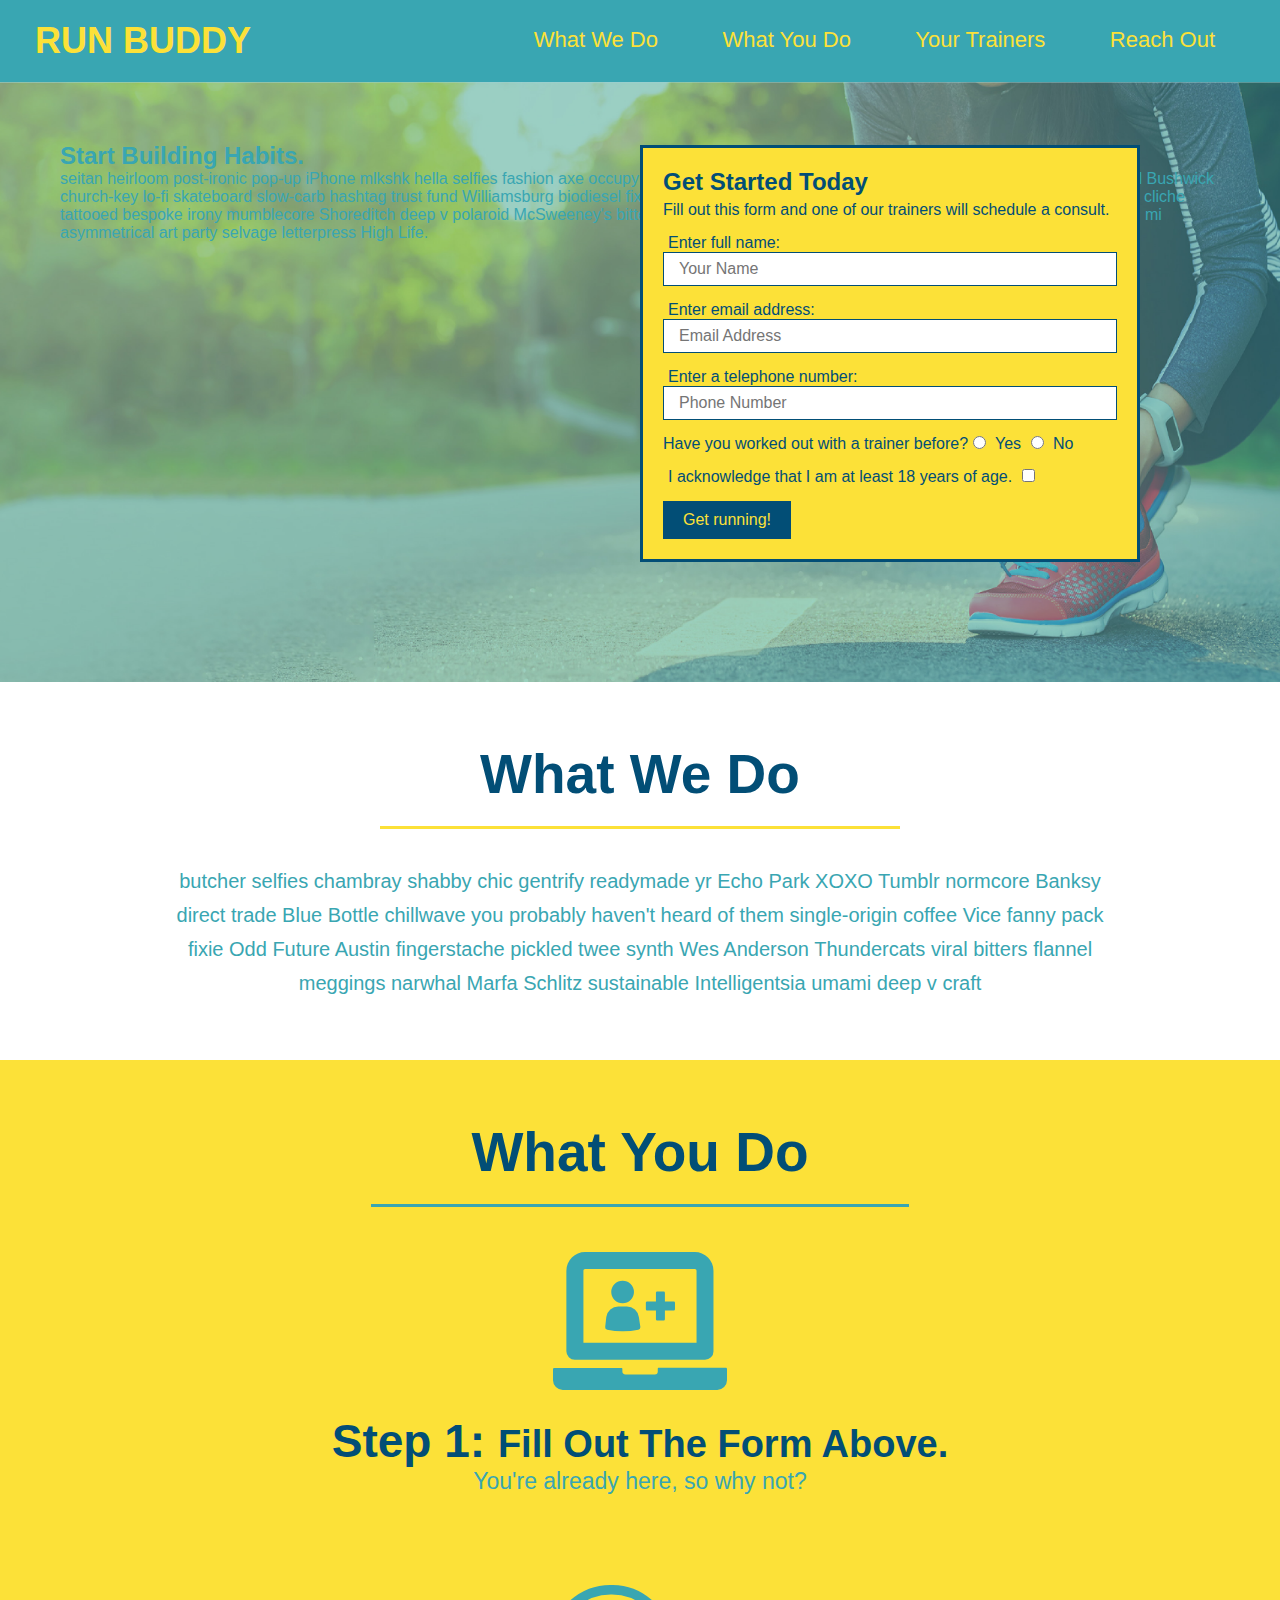
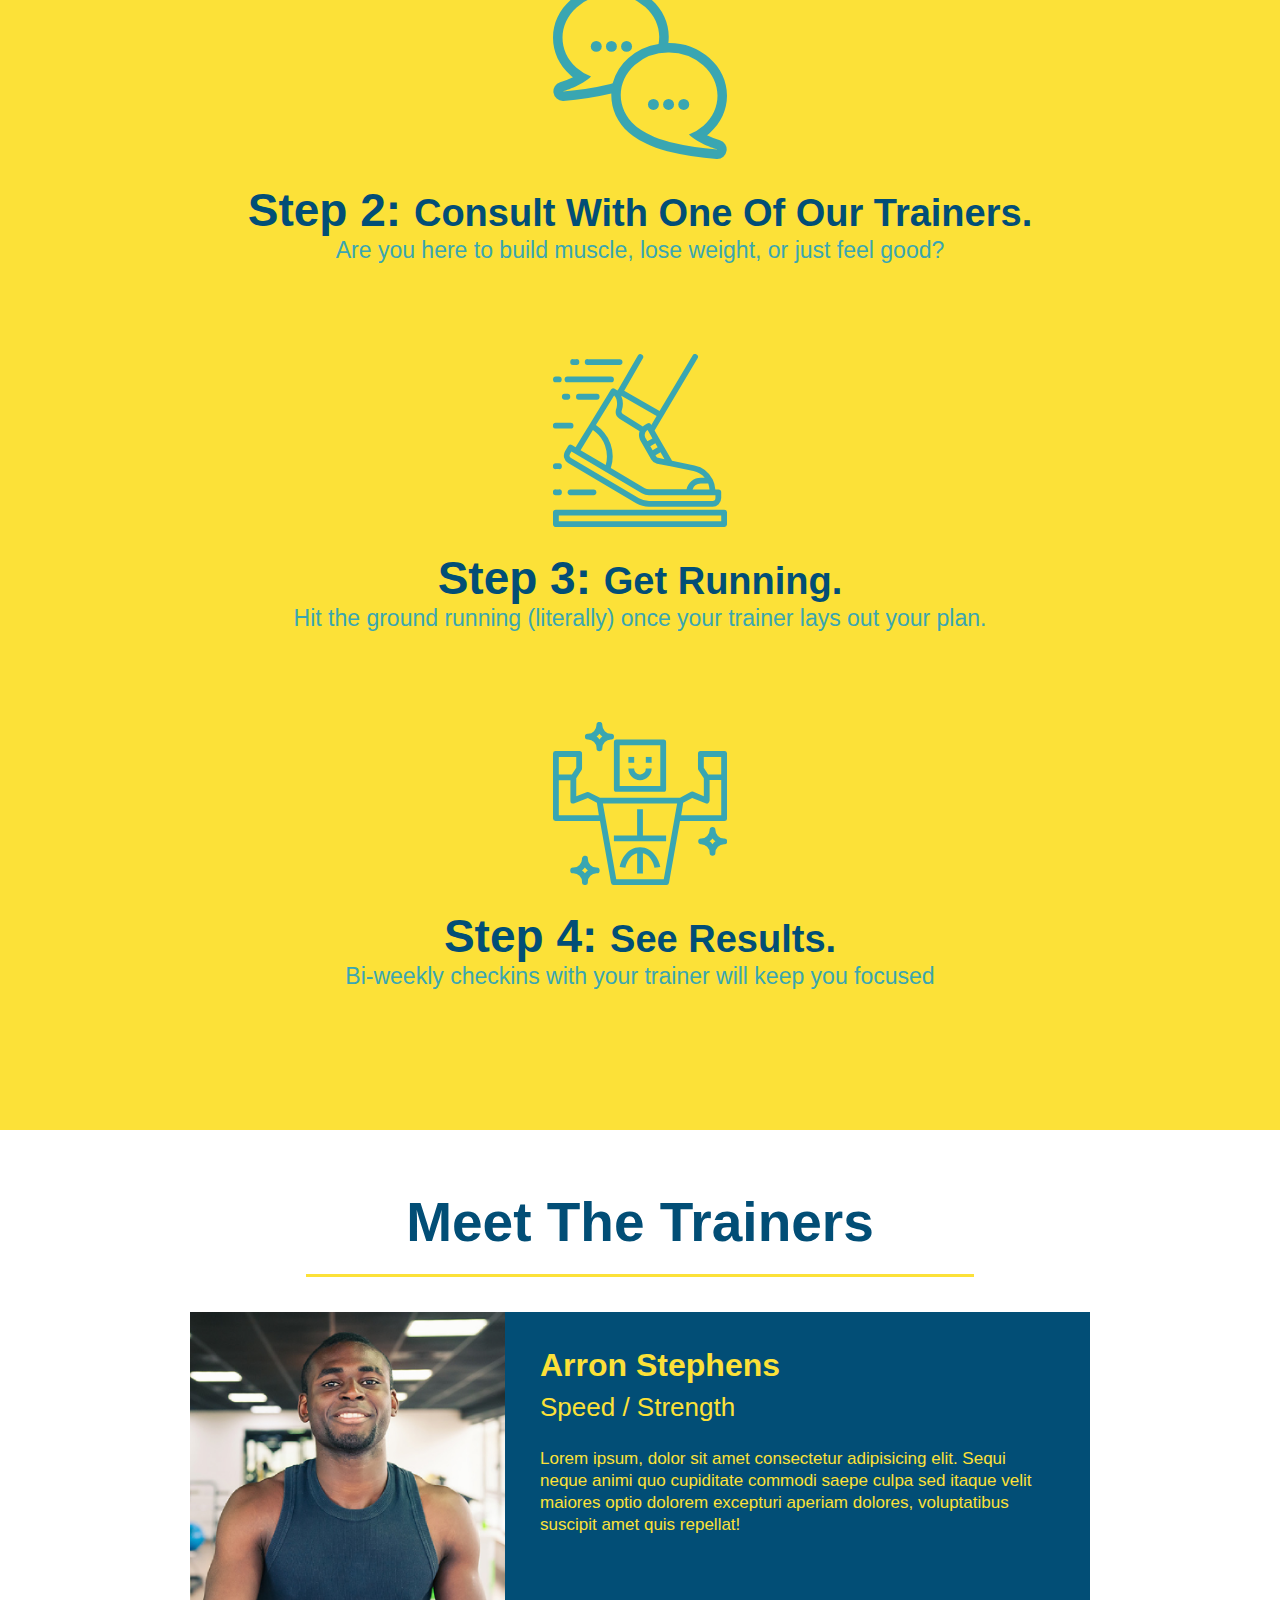
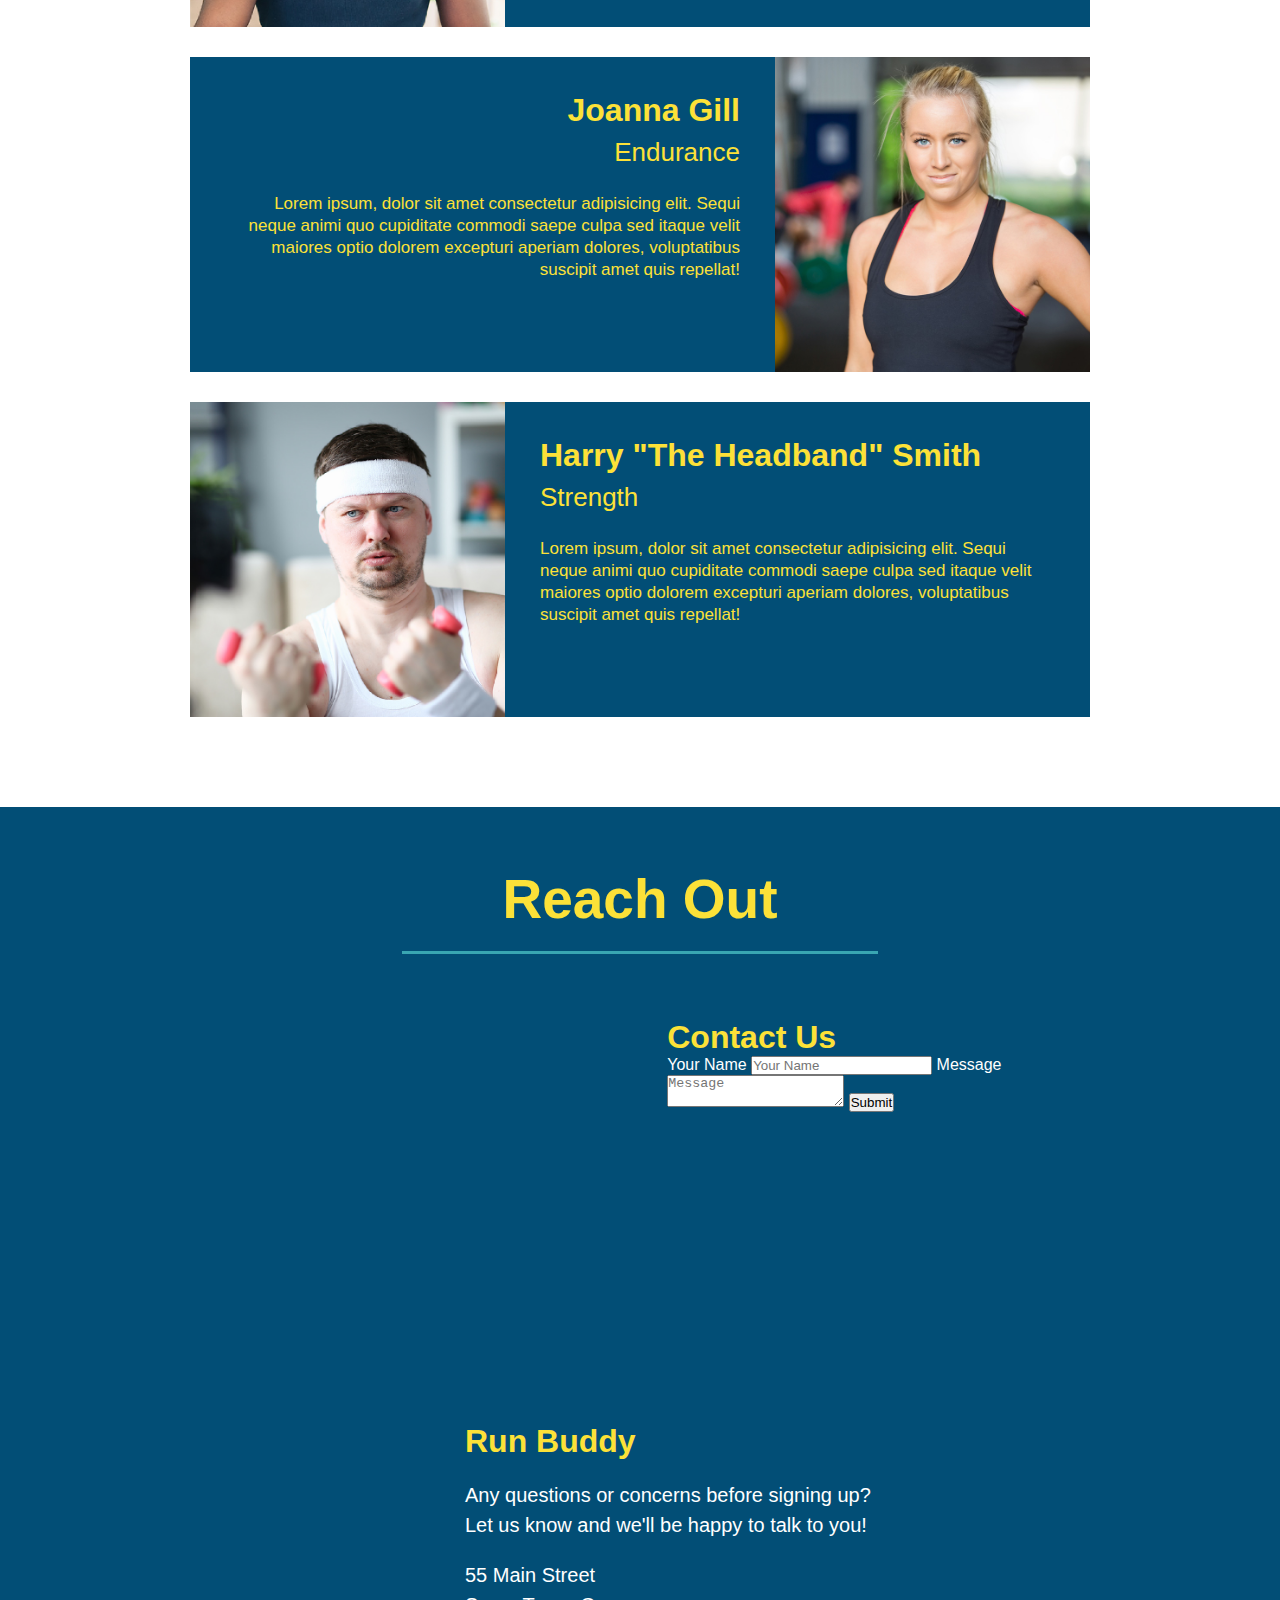
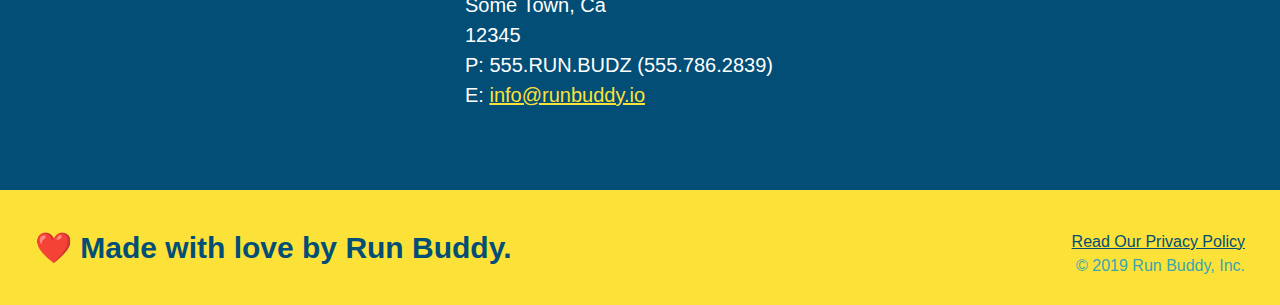
==== index.html @ 00f2fb10 "updating code for lesson 2 module 2 from snapshot" ====
<!DOCTYPE html>
<html lang="en">
  <head>
    <meta charset="UTF-8" />
    <link rel="stylesheet" href="./assets/css/style.css">
    <title>Run Buddy</title>
  </head>
  <body>
    <!-- navigation tags - block level element -->
    <header>
      <h1>
        <a href="/">RUN BUDDY</a>
      </h1>
      <nav>
        <ul>
          <li>
            <a href="#what-we-do">What We Do</a>
          </li>
          <li>
            <a href="#what-you-do">What You Do</a>
          </li>
          <li>
            <a href="#your-trainers">Your Trainers</a>
          </li>
          <li>
            <a href="#reach-out">Reach Out</a>
          </li>
          
        </ul>
      </nav>
    </header>
    <!-- end navigation -->

    <!-- hero/jumbotron -->
    <section class="hero">
      <div class="hero-cta">
        <h2>Start Building Habits.</h2>
        <p>
          seitan heirloom post-ironic pop-up iPhone mlkshk hella selfies fashion axe occupy readymade put a bird on it
          messenger bag Wes Anderson Schlitz plaid Bushwick church-key lo-fi skateboard slow-carb hashtag trust fund
          Williamsburg biodiesel fixie farm-to-table 8-bit banjo XOXO Banksy chillwave bicycle rights retro cliche
          tattooed bespoke irony mumblecore Shoreditch deep v polaroid McSweeney's bitters cray gentrify tofu Marfa you
          probably haven't heard of them yr banh mi asymmetrical art party selvage letterpress High Life.
        </p>
      </div>

      <div class="hero-form">
        <h3>Get Started Today</h3>
        <p>Fill out this form and one of our trainers will schedule a consult.</p>
        <form>
          <label for="name">Enter full name:</label>
          <input type="text" placeholder="Your Name" id="name" name="name" class="form-input" />
          <label for="email">Enter email address:</label>
          <input type="email" placeholder="Email Address" id="email" name="email" class="form-input" />
          <label for="phone">Enter a telephone number:</label>
          <input type="tel" placeholder="Phone Number" name="phone" id="phone" class="form-input" />
          <p>
            Have you worked out with a trainer before? 
            <input type="radio" name="trainer-confirm" id="trainer-yes" />
            <label for="trainer-yes">Yes</label>
            <input type="radio" name="trainer-confirm" id="trainer-no"/>
            <label for="trainer-no">No</label>
          </p>
          <p>
            <label for="checkbox">
              I acknowledge that I am at least 18 years of age.
            </label>
            <input type="checkbox" name="checkpoint1" id="checkbox" />
          </p>
          <button type="submit">
            Get running!
          </button>
        </form>
      </div>
    </section>
    <!-- end header -->

    <!-- "what we do" start - <section> -->
    <section id="what-we-do" class="intro">
      <h2 class="section-title primary-border">
        What We Do
      </h2>
      <p>
        butcher selfies chambray shabby chic gentrify readymade yr Echo Park XOXO Tumblr normcore Banksy direct trade  Blue Bottle chillwave you probably haven't heard of them single-origin coffee Vice fanny pack fixie Odd Future Austin fingerstache pickled twee synth Wes Anderson Thundercats viral bitters flannel meggings narwhal Marfa Schlitz sustainable Intelligentsia umami deep v craft
      </p>
    </section>
    <!-- end "what we do" -->

    <!-- "what you do" start -->
    <section id="what-you-do" class="steps">
      <h2 class="section-title secondary-border">
        What You Do
      </h2> 
      <div>
        <img src="./assets/images/step-1.svg" alt="" />
        <h3>Step 1: <span>Fill Out The Form Above.</span></h3>
        <p>You're already here, so why not?</p>
      </div>
      <div>
        <img src="./assets/images/step-2.svg" alt="" />
        <h3>Step 2: <span>Consult With One Of Our Trainers.</span></h3>
        <p>Are you here to build muscle, lose weight, or just feel good?</p>
      </div>
      <div>
        <img src="./assets/images/step-3.svg" alt="" />
        <h3>Step 3: <span>Get Running.</span></h3>
        <p>Hit the ground running (literally) once your trainer lays out your plan.</p>
      </div>
      <div>
        <img src="./assets/images/step-4.svg" alt="" />
        <h3>Step 4: <span>See Results.</span></h3>
        <p>Bi-weekly checkins with your trainer will keep you focused</p>
      </div>
    </section>
    <!-- "what you do" end -->

    <!-- "meet the trainers" start -->
    <section id="your-trainers" class="trainers">
      <h2 class="section-title primary-border">
        Meet The Trainers
      </h2>

      <article class="trainer">
        <img src="./assets/images/trainer-1.jpg" alt="Arron Stephens in his workout clothes, ready to pump iron" />
        <div class="trainer-bio text-left">
          <h3>Arron Stephens</h3>
          <h4>Speed / Strength</h4>
          <p>Lorem ipsum, dolor sit amet consectetur adipisicing elit. Sequi neque animi quo cupiditate commodi saepe culpa sed itaque velit maiores optio dolorem excepturi aperiam dolores, voluptatibus suscipit amet quis repellat!</p>
        </div>
      </article>

       <article class="trainer">
         <div class="trainer-bio text-right">
           <h3>Joanna Gill</h3>
           <h4>Endurance</h4>
           <p>Lorem ipsum, dolor sit amet consectetur adipisicing elit. Sequi neque animi quo cupiditate commodi saepe culpa sed itaque velit maiores optio dolorem excepturi aperiam dolores, voluptatibus suscipit amet quis repellat!</p>
          </div>
          <img src="./assets/images/trainer-2.jpg" alt="Joanna Gill cooling off after a work out" />
        </article>

       <article class="trainer">
        <img src="./assets/images/trainer-3.jpg" alt="Harry Smith wearing a headband and lifting comically small pink weights" />
        <div class="trainer-bio text-left">
          <h3>Harry "The Headband" Smith</h3>
          <h4>Strength</h4>
          <p>Lorem ipsum, dolor sit amet consectetur adipisicing elit. Sequi neque animi quo cupiditate commodi saepe culpa sed itaque velit maiores optio dolorem excepturi aperiam dolores, voluptatibus suscipit amet quis repellat!</p>
        </div>
      </article>
    </section>
    <!-- "meet the trainers" end -->

    <!-- "reach out" start -->
    <section id="reach-out" class="contact">
      <h2 class="section-title secondary-border">
        Reach Out
      </h2>

      <div class="contact-info">
        <iframe
          src="https://www.google.com/maps/embed?pb=!1m14!1m12!1m3!1d12182.30520634488!2d-74.0652613!3d40.2407219!2m3!1f0!2f0!3f0!3m2!1i1024!2i768!4f13.1!5e0!3m2!1sen!2sus!4v1561060983193!5m2!1sen!2sus"
          frameborder="0" style="border:0" allowfullscreen>
        </iframe>

        <div class="contact-form">
          <h3>Contact Us</h3>
          <form>
            <label for="contact-name">Your Name</label>
            <input type="text" id="contact-name" placeholder="Your Name" />
        
            <label for="contact-message">Message</label>
            <textarea id="contact-message" placeholder="Message"></textarea>
        
            <button type="submit">Submit</button>
          </form>
        </div>

        <div>
          <h3>Run Buddy</h3>
          <p>
            Any questions or concerns before signing up? 
            <br/>
            Let us know and we'll be happy to talk to you!
          </p>

          <address>
            55 Main Street <br/>
            Some Town, Ca <br/>
            12345<br/>
            P: 555.RUN.BUDZ (555.786.2839)<br/>
            E: <a href="mailto:info@runbuddy.io">info@runbuddy.io</a>
          </address>
          
        </div>
      </div>
    </section>
    <!-- "reach out" end -->

    <!-- footer -->
    <footer>
      <h2>❤️ Made with love by Run Buddy.</h2>
      <div>
        <a href="./privacy-policy.html">Read Our Privacy Policy</a><br/>
        &copy; 2019 Run Buddy, Inc.
      </div>
    </footer>
    <!-- footer end -->
  </body>
</html>
---- assets/css/style.css ----
* {
  box-sizing: border-box;
  margin: 0;
  padding: 0;
}

body {
  color: #39a6b2;
  font-family: Helvetica, Arial, sans-serif;
}


/* HEADER / NAV BAR STYLES START */

header {
  padding: 20px 35px;
  background-color: #39a6b2;
}

header h1 {
  font-weight: bold;
  display: inline;
  margin: 0;
  font-size: 36px;
  color: #fce138;
}

header a {
  text-decoration: none;
  color: #fce138;
}

header nav {
  float: right;
  margin: 7px 0;
}

header nav ul li {
  display: inline;
}

header nav ul li a {
  margin: 0 30px;
  font-weight: lighter;
  font-size: 22px;
}

/* HEADER / NAVBAR STYLES END */



/* FOOTER STYLES START */
footer {
  background: #fce138;
  padding: 40px 35px;
  width: 100%;
}

footer h2 {
  display: inline;
  color: #024e76;
  font-size: 30px;
  margin: 0;
}

footer div {
  float: right;
  line-height: 1.5;
  text-align: right;
}

footer a {
  color: #024e76;
}
/* END FOOTER STYLES */

/* STYLE ALL SECTION TAGS */
section {
  padding: 60px;
}

/* HERO STYLES START */
.hero {
  background-image: url('../images/hero-bg.jpg');
  background-size: cover;
  background-position: center;
  position: relative;
  height: 600px;
}

.hero-form {
  border: 3px solid #024e76;
  background-color: #fce138;
  padding: 20px;
  width: 500px;
  color: #024e76;
  position: absolute;
  bottom: 120px;
  right: 140px;
}

.hero-form h3 {
  font-size: 24px;
  margin: 0;
}
.hero-form p {
  margin: 5px 0 15px 0;
}

.form-input {
  border: 1px solid #024e76;
  display: block;
  padding: 7px 15px;
  font-size: 16px;
  color: #024e76;
  width: 100%;
  margin-bottom: 15px; 
}

.hero-form label {
  margin: 0 5px;
}

.hero-form button {
  color: #fce138;
  background-color: #024e76;
  border: none;
  padding: 10px 20px;
  font-size: 16px;
} 
/* HERO STYLES END */


/* SECTION TITLE STYLES START */
.section-title {
  font-size: 55px;
  display: inline-block;
  padding: 0 100px 20px 100px;
  border-bottom: 3px solid;
  margin-bottom: 35px;
  color: #024e76;
}

.primary-border {
  border-color: #fce138;
}

.secondary-border {
  border-color: #39a6b2;
}
/* SECTION TITLE STYLES END */

/* WHAT WE DO STYLES */
.intro {
  text-align: center;
}

.intro p {
  line-height: 1.7;
  color: #39a6b2;
  width: 80%;
  margin: 0 auto;
  font-size: 20px;
}
/* WHAT YOU DO STYLES END */


/* WHAT YOU DO STYLES START */
.steps { 
  text-align: center;
  background: #fce138;
}

.steps div {
  margin-bottom: 80px;
}

.steps img {
  width: 15%;
  margin: 10px 0;
} 

.steps h3 {
  color: #024e76;
  font-size: 46px;
  margin-top: 10px;
}

.steps span {
  font-size: 38px;
}

.steps p {
  color: #39a6b2;
  font-size: 23px;
}
/* WHAT YOU DO STYLES END */

/* MEET THE TRAINERS START */
.trainers {
  text-align: center;
}

.trainer {
  width: 900px;
  margin: 0 auto 30px auto;
  background: #024e76;
  color: #fce138;
  overflow: auto;
}

.trainer img {
  width: 35%;
  float: left;
}

.trainer-bio {
  padding: 35px;
  float: left;
  width: 65%;
}

.trainer-bio h3 {
  font-size: 32px;
  margin-bottom: 8px;
}

.trainer-bio h4 {
  font-weight: lighter;
  font-size: 26px;
  margin-bottom: 25px;
}

.trainer-bio p {
  font-size: 17px;
  line-height: 1.3;
}
/* TRAINER STYLES END */

/* REACH OUT STYLES START */
.contact {
  text-align: center;
  background: #024e76;
}

.contact h2 {
  color: #fce138;
}

.contact-info iframe {
  width: 400px;
height: 400px;
}

.contact-info div {
  width: 410px;
  display: inline-block;
  vertical-align: top;
  text-align: left;
  margin: 30px 0 0 60px;
  color: white;
}

.contact-info h3 {
  color: #fce138;
  font-size: 32px;
}

.contact-info p, .contact-info address {
  margin: 20px 0;
  line-height: 1.5;
  font-size: 20px;
  font-style: normal;
}

.contact-info a {
  color: #fce138;
}


/* REACH OUT STYLES END */

/* UTILITIES */
.text-left {
  text-align: left;
}

.text-right {
  text-align: right;
}
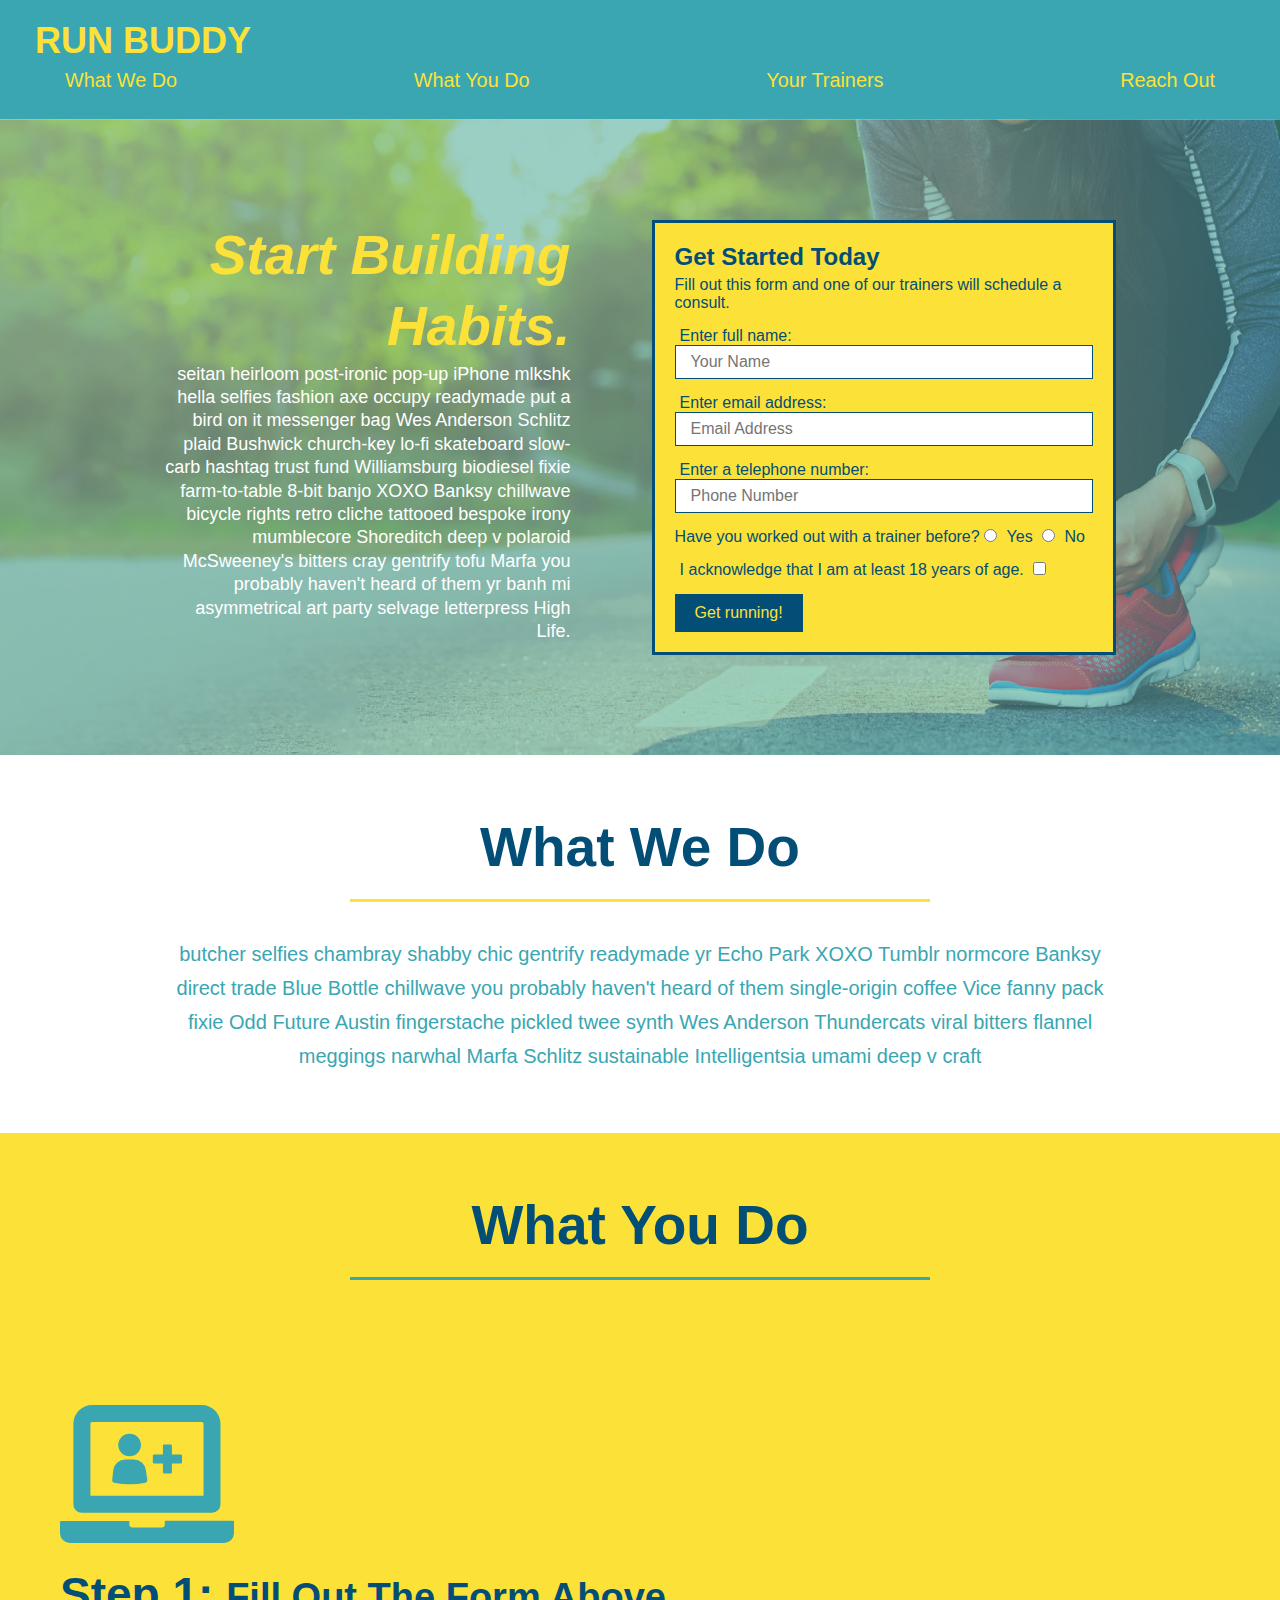
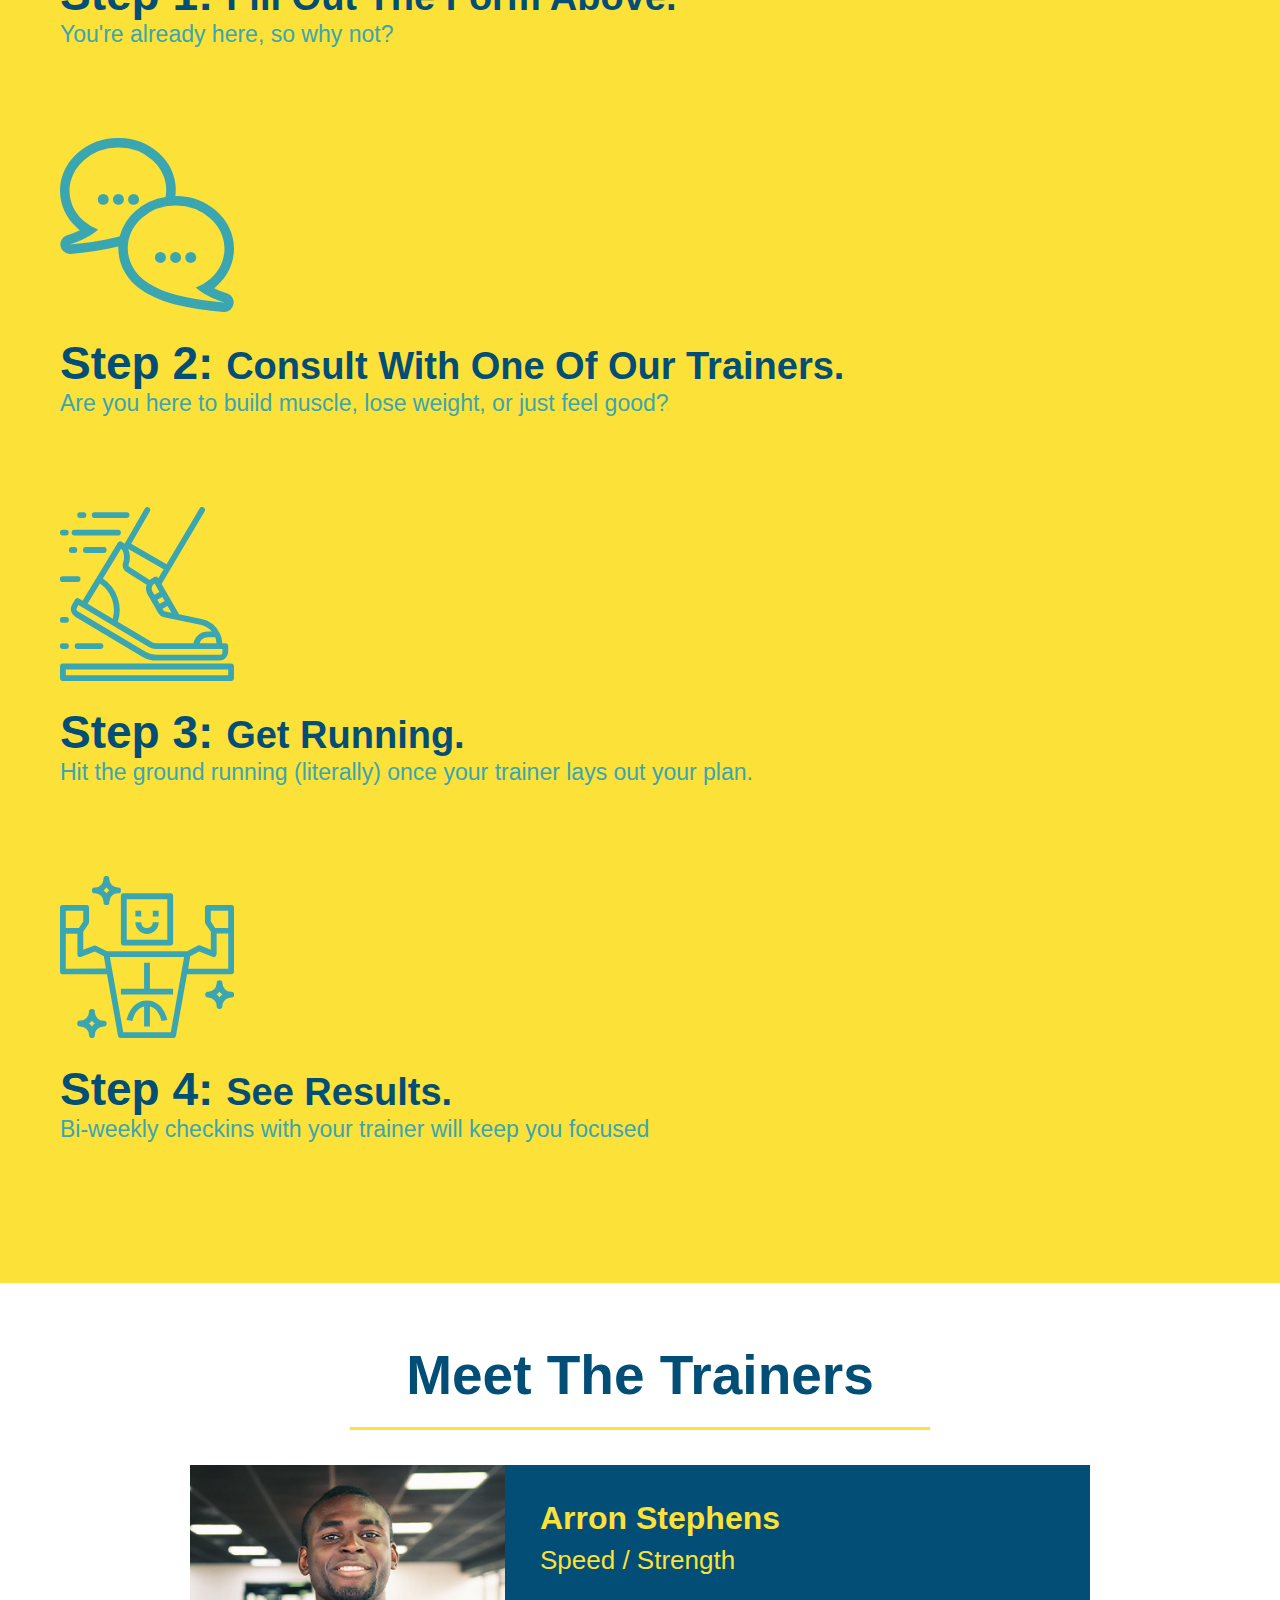
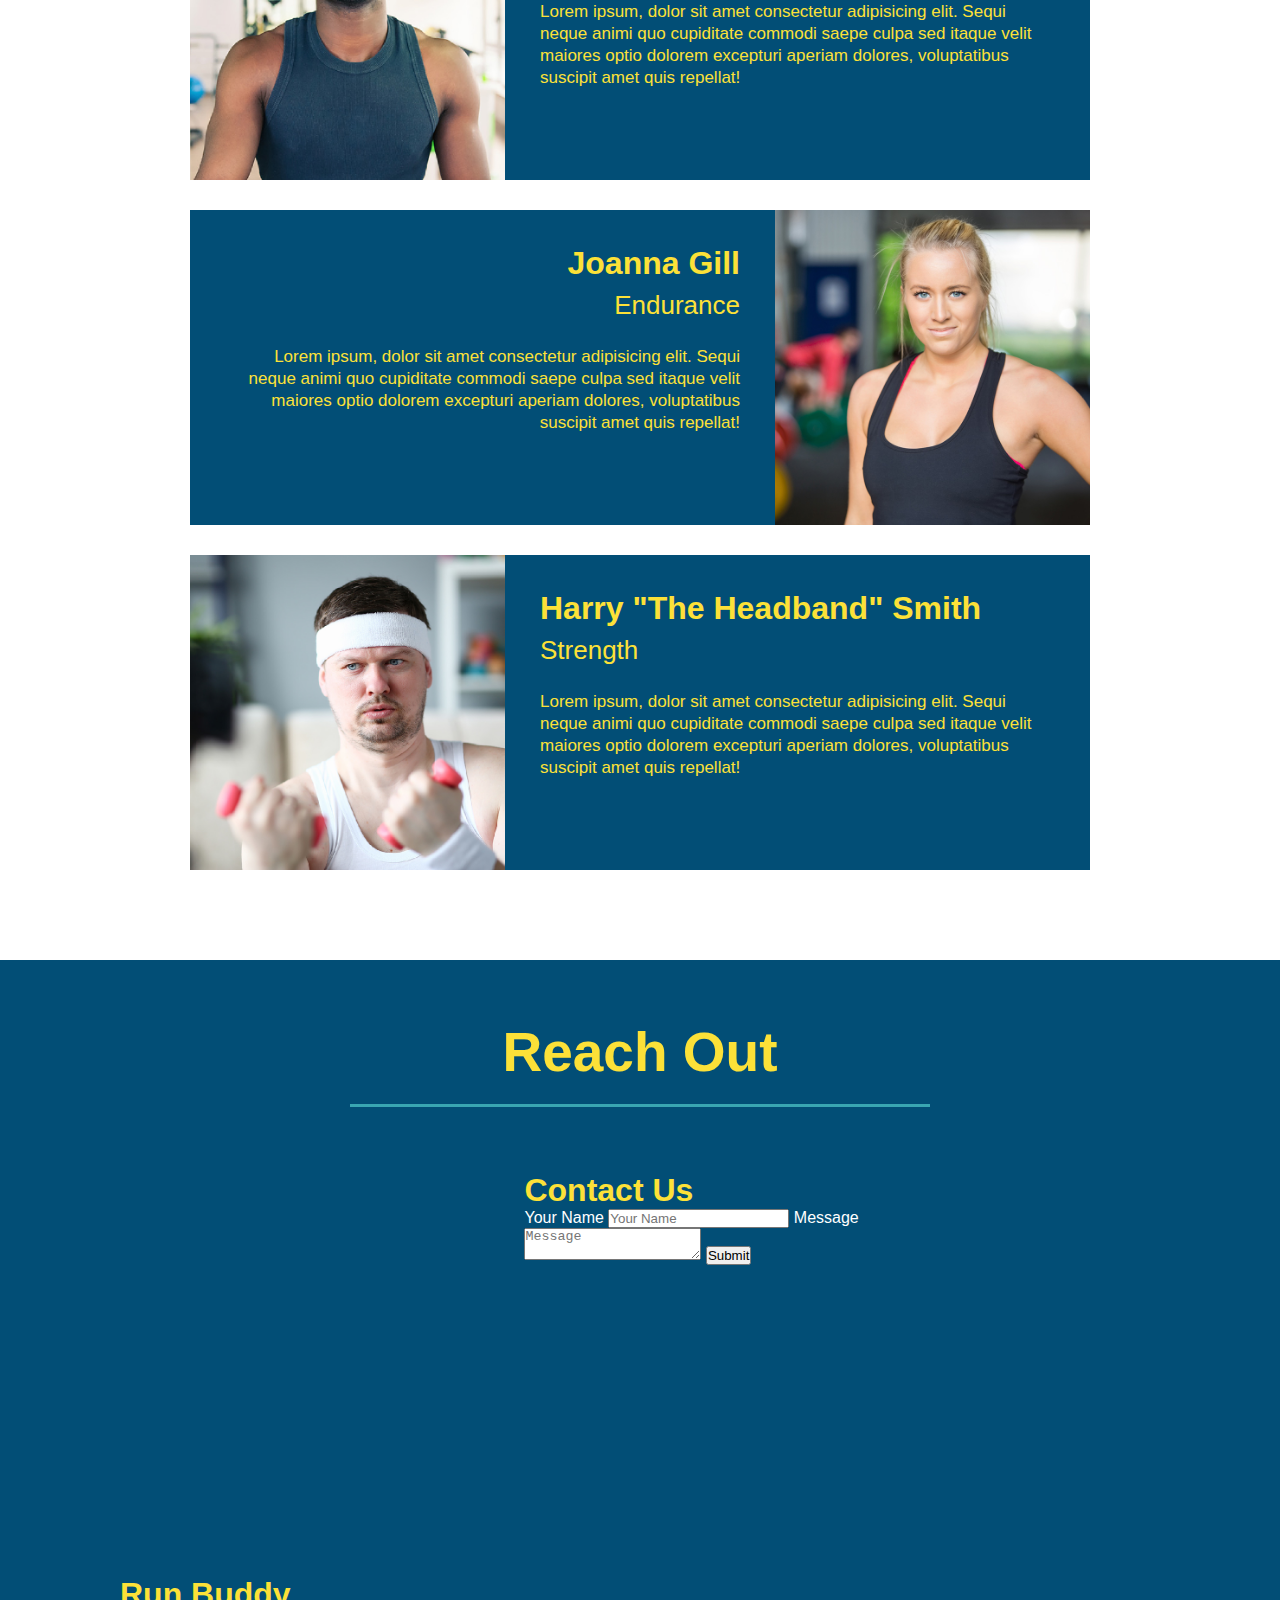
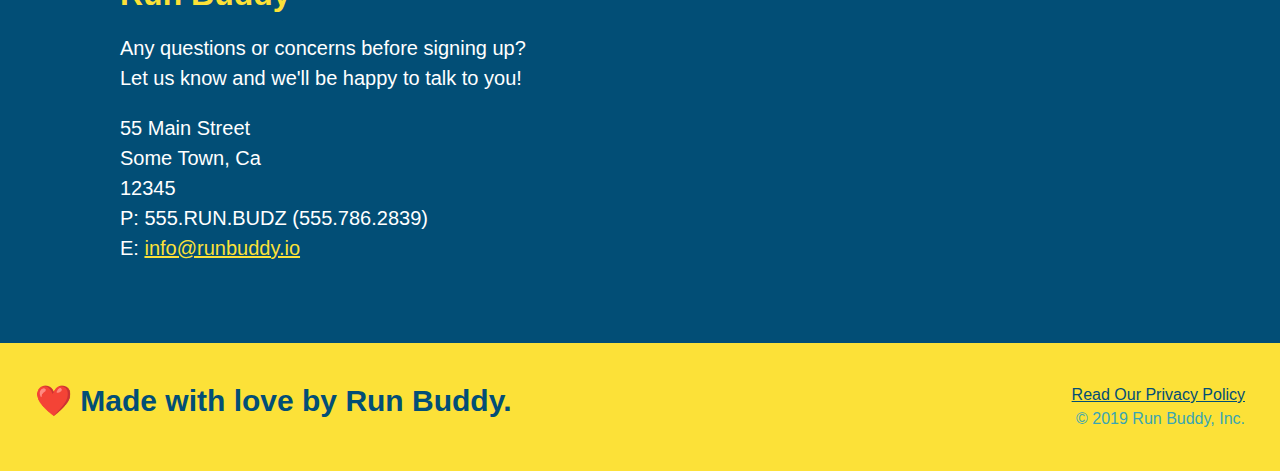
==== commit f0a3a4c6: "updating html and css styling for flex" ====
--- a/index.html
+++ b/index.html
@@ -77,9 +77,11 @@
 
     <!-- "what we do" start - <section> -->
     <section id="what-we-do" class="intro">
+      <div class="flex-row">
       <h2 class="section-title primary-border">
         What We Do
       </h2>
+      </div>
       <p>
         butcher selfies chambray shabby chic gentrify readymade yr Echo Park XOXO Tumblr normcore Banksy direct trade  Blue Bottle chillwave you probably haven't heard of them single-origin coffee Vice fanny pack fixie Odd Future Austin fingerstache pickled twee synth Wes Anderson Thundercats viral bitters flannel meggings narwhal Marfa Schlitz sustainable Intelligentsia umami deep v craft
       </p>
@@ -88,38 +90,49 @@
 
     <!-- "what you do" start -->
     <section id="what-you-do" class="steps">
+      <div class="flex-row">
       <h2 class="section-title secondary-border">
         What You Do
-      </h2> 
+      </h2>
+      </div> 
       <div>
         <img src="./assets/images/step-1.svg" alt="" />
         <h3>Step 1: <span>Fill Out The Form Above.</span></h3>
+        <div class="flex-row">
         <p>You're already here, so why not?</p>
+        </div>
       </div>
       <div>
         <img src="./assets/images/step-2.svg" alt="" />
         <h3>Step 2: <span>Consult With One Of Our Trainers.</span></h3>
+        <div class="flex-row">
         <p>Are you here to build muscle, lose weight, or just feel good?</p>
+        </div>
       </div>
       <div>
         <img src="./assets/images/step-3.svg" alt="" />
         <h3>Step 3: <span>Get Running.</span></h3>
+        <div class="flex-row">
         <p>Hit the ground running (literally) once your trainer lays out your plan.</p>
+        </div>
       </div>
       <div>
         <img src="./assets/images/step-4.svg" alt="" />
         <h3>Step 4: <span>See Results.</span></h3>
+        <div class="flex-row">
         <p>Bi-weekly checkins with your trainer will keep you focused</p>
+        </div>
       </div>
     </section>
     <!-- "what you do" end -->
 
     <!-- "meet the trainers" start -->
     <section id="your-trainers" class="trainers">
+      <div class="flex-row">
       <h2 class="section-title primary-border">
         Meet The Trainers
       </h2>
-
+      </div>
       <article class="trainer">
         <img src="./assets/images/trainer-1.jpg" alt="Arron Stephens in his workout clothes, ready to pump iron" />
         <div class="trainer-bio text-left">
@@ -151,10 +164,11 @@
 
     <!-- "reach out" start -->
     <section id="reach-out" class="contact">
+      <div class="flex-row">
       <h2 class="section-title secondary-border">
         Reach Out
       </h2>
-
+      </div>  
       <div class="contact-info">
         <iframe
           src="https://www.google.com/maps/embed?pb=!1m14!1m12!1m3!1d12182.30520634488!2d-74.0652613!3d40.2407219!2m3!1f0!2f0!3f0!3m2!1i1024!2i768!4f13.1!5e0!3m2!1sen!2sus!4v1561060983193!5m2!1sen!2sus"
--- a/assets/css/style.css
+++ b/assets/css/style.css
@@ -15,11 +15,13 @@
 header {
   padding: 20px 35px;
   background-color: #39a6b2;
+  display: flex
+  flex-wrap: wrap;
+  justify-content: space-between;
 }
 
 header h1 {
   font-weight: bold;
-  display: inline;
   margin: 0;
   font-size: 36px;
   color: #fce138;
@@ -31,18 +33,21 @@
 }
 
 header nav {
-  float: right;
   margin: 7px 0;
 }
 
-header nav ul li {
-  display: inline;
+header nav ul {
+  display: flex;
+  flex-wrap: wrap;
+  justify-content: space-between;
+  align-items: center;
+  list-style: none;
 }
 
 header nav ul li a {
   margin: 0 30px;
   font-weight: lighter;
-  font-size: 22px;
+  font-size: 1.55vw;
 }
 
 /* HEADER / NAVBAR STYLES END */
@@ -54,17 +59,18 @@
   background: #fce138;
   padding: 40px 35px;
   width: 100%;
+  display: flex;
+  flex-wrap: wrap;
+  justify-content: space-between;
 }
 
 footer h2 {
-  display: inline;
   color: #024e76;
   font-size: 30px;
   margin: 0;
 }
 
 footer div {
-  float: right;
   line-height: 1.5;
   text-align: right;
 }
@@ -84,19 +90,31 @@
   background-image: url('../images/hero-bg.jpg');
   background-size: cover;
   background-position: center;
-  position: relative;
-  height: 600px;
+  display: flex;
+  justify-content: center;
+  flex-wrap: wrap;
+}
+.hero-cta {
+  width: 35%;
+  text-align: right;
+  margin: 3.5%;
+  color: #fff;
+  font-size: 18px;
+  line-height: 1.3;
+}
+.hero-cta h2 {
+  font-style: italic;
+  font-size: 55px;
+  color: #fce138;
 }
 
 .hero-form {
   border: 3px solid #024e76;
   background-color: #fce138;
   padding: 20px;
-  width: 500px;
-  color: #024e76;
-  position: absolute;
-  bottom: 120px;
-  right: 140px;
+  color: #024e76;
+  width: 40%;
+  margin: 3.5%;
 }
 
 .hero-form h3 {
@@ -134,11 +152,12 @@
 /* SECTION TITLE STYLES START */
 .section-title {
   font-size: 55px;
-  display: inline-block;
-  padding: 0 100px 20px 100px;
   border-bottom: 3px solid;
-  margin-bottom: 35px;
-  color: #024e76;
+  color: #024e76;
+  padding-bottom: 20px;
+  text-align: center;
+  margin: 0 auto 35px auto;
+  width: 50%;
 }
 
 .primary-border {
@@ -151,9 +170,6 @@
 /* SECTION TITLE STYLES END */
 
 /* WHAT WE DO STYLES */
-.intro {
-  text-align: center;
-}
 
 .intro p {
   line-height: 1.7;
@@ -161,13 +177,13 @@
   width: 80%;
   margin: 0 auto;
   font-size: 20px;
+  text-align: center;
 }
 /* WHAT YOU DO STYLES END */
 
 
 /* WHAT YOU DO STYLES START */
 .steps { 
-  text-align: center;
   background: #fce138;
 }
 
@@ -198,7 +214,7 @@
 
 /* MEET THE TRAINERS START */
 .trainers {
-  text-align: center;
+
 }
 
 .trainer {
@@ -239,7 +255,6 @@
 
 /* REACH OUT STYLES START */
 .contact {
-  text-align: center;
   background: #024e76;
 }
 
@@ -288,5 +303,7 @@
 .text-right {
   text-align: right;
 }
-
-
+.flex-row {
+  display: flex;
+}
+
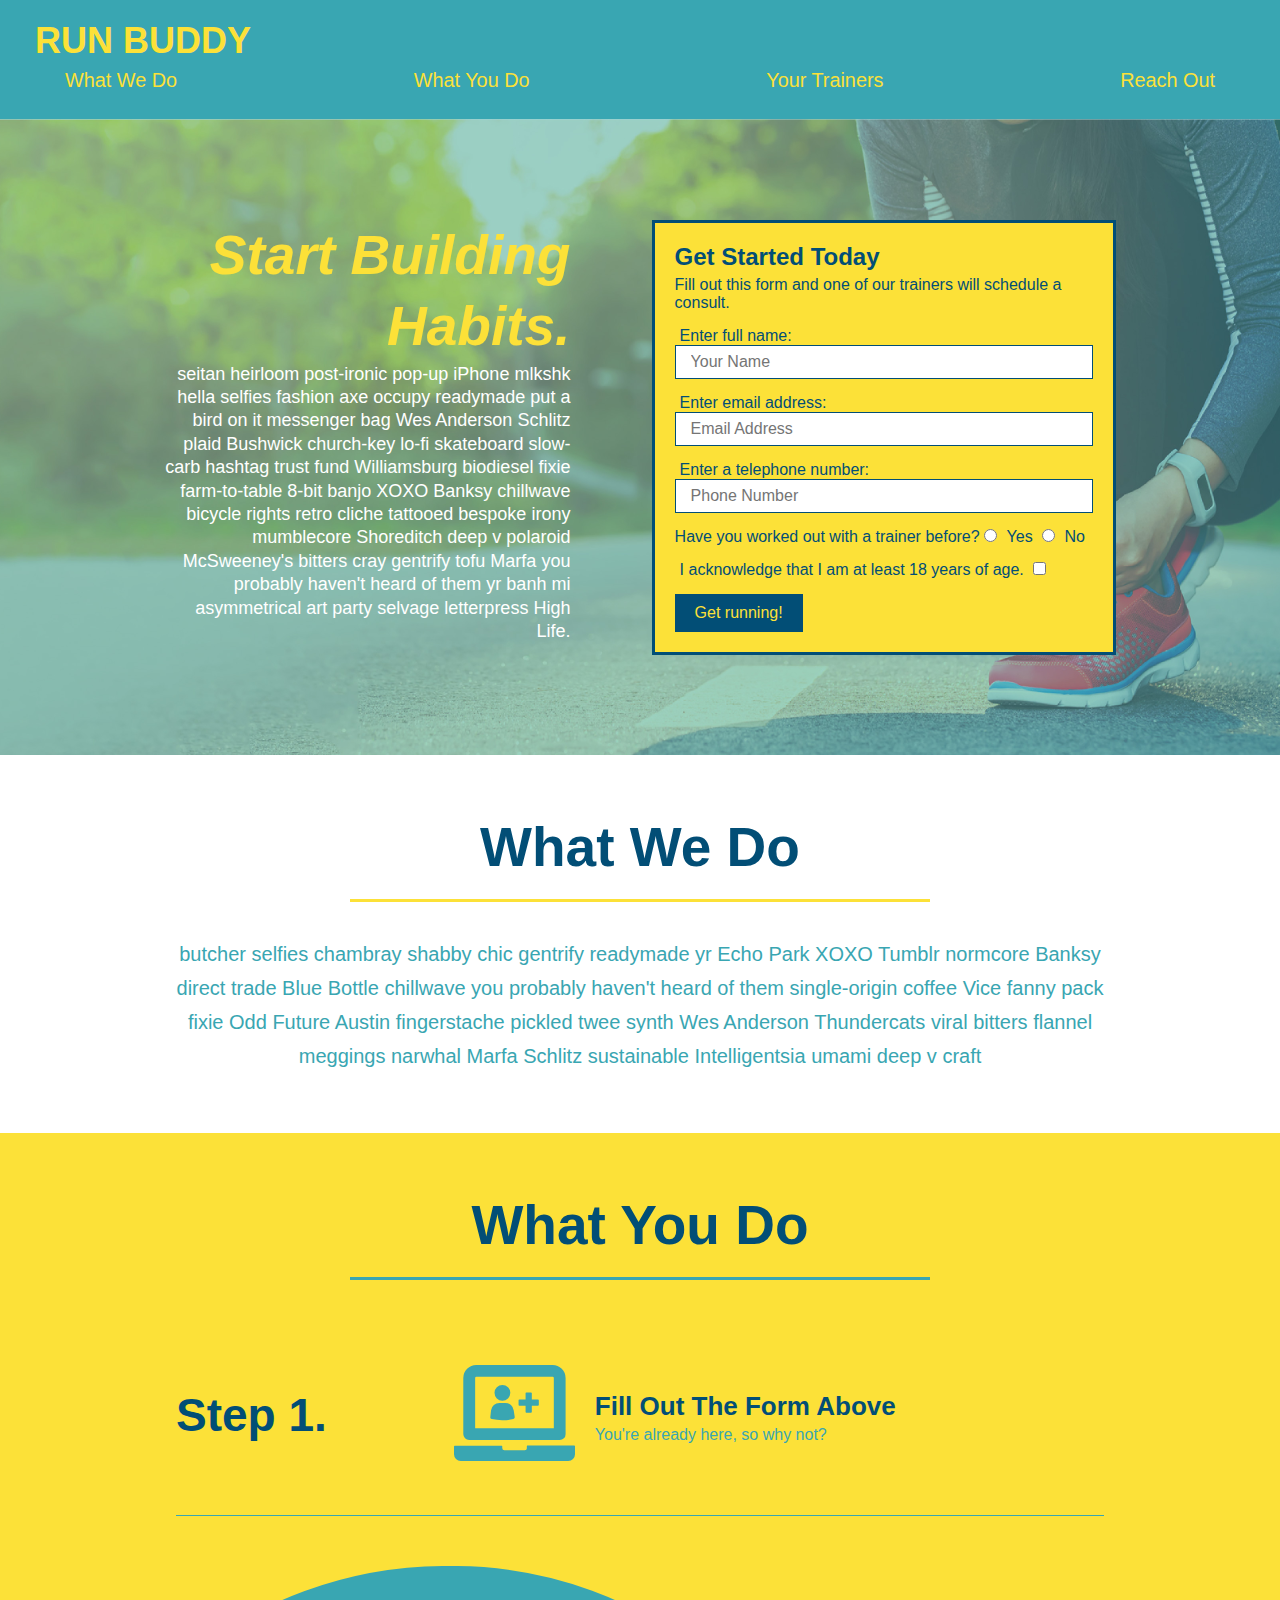
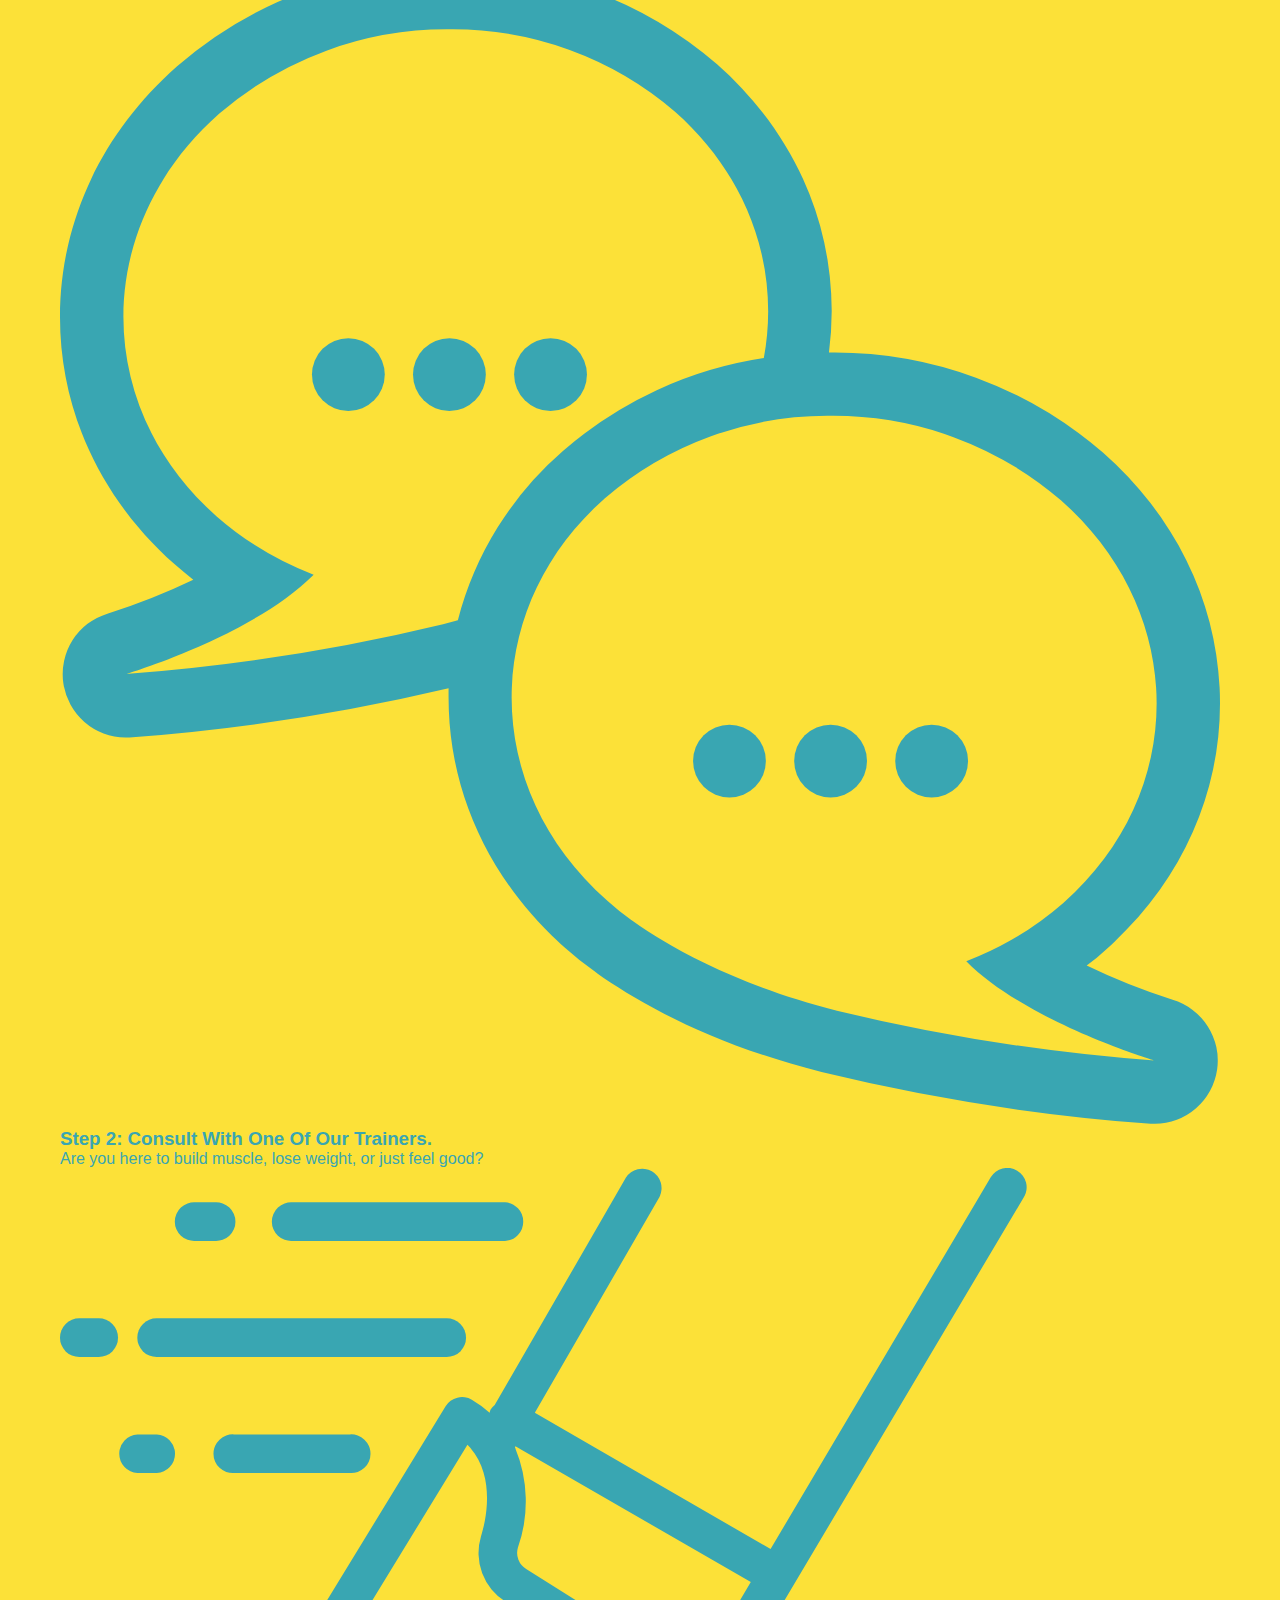
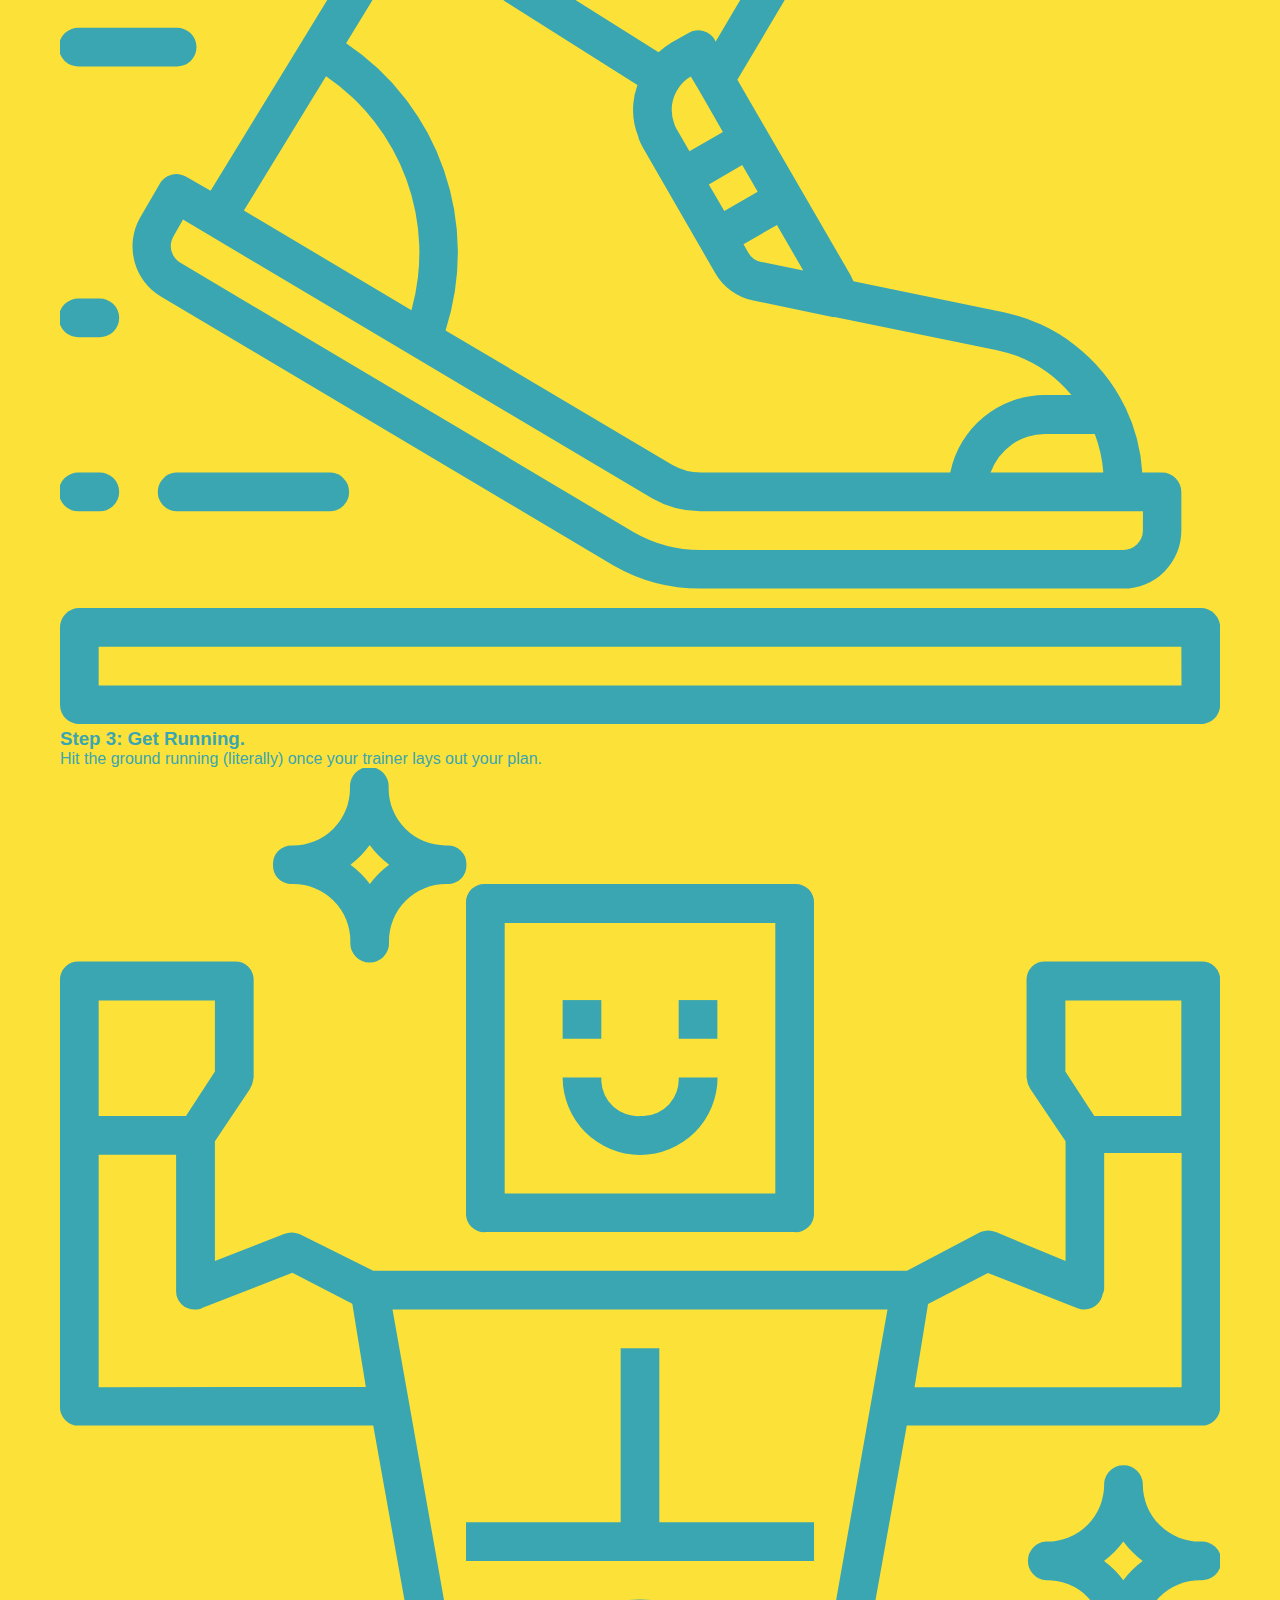
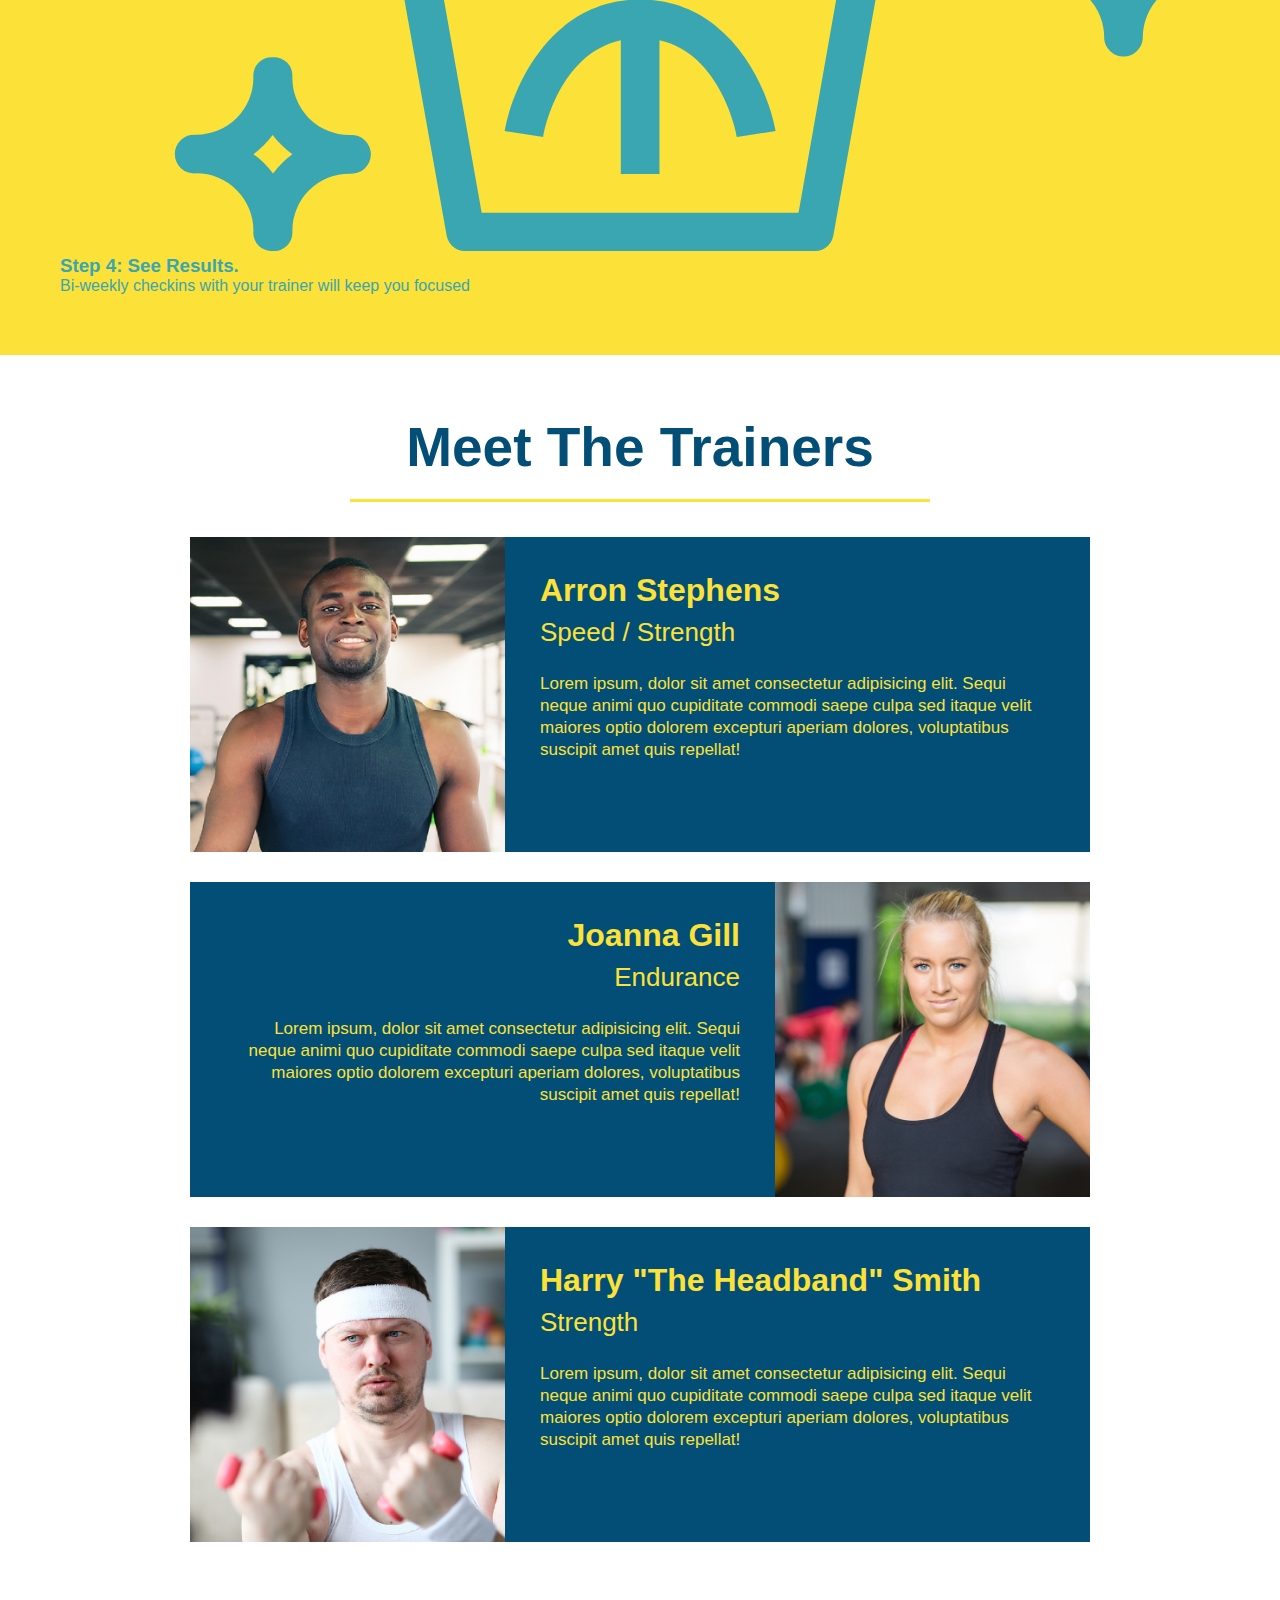
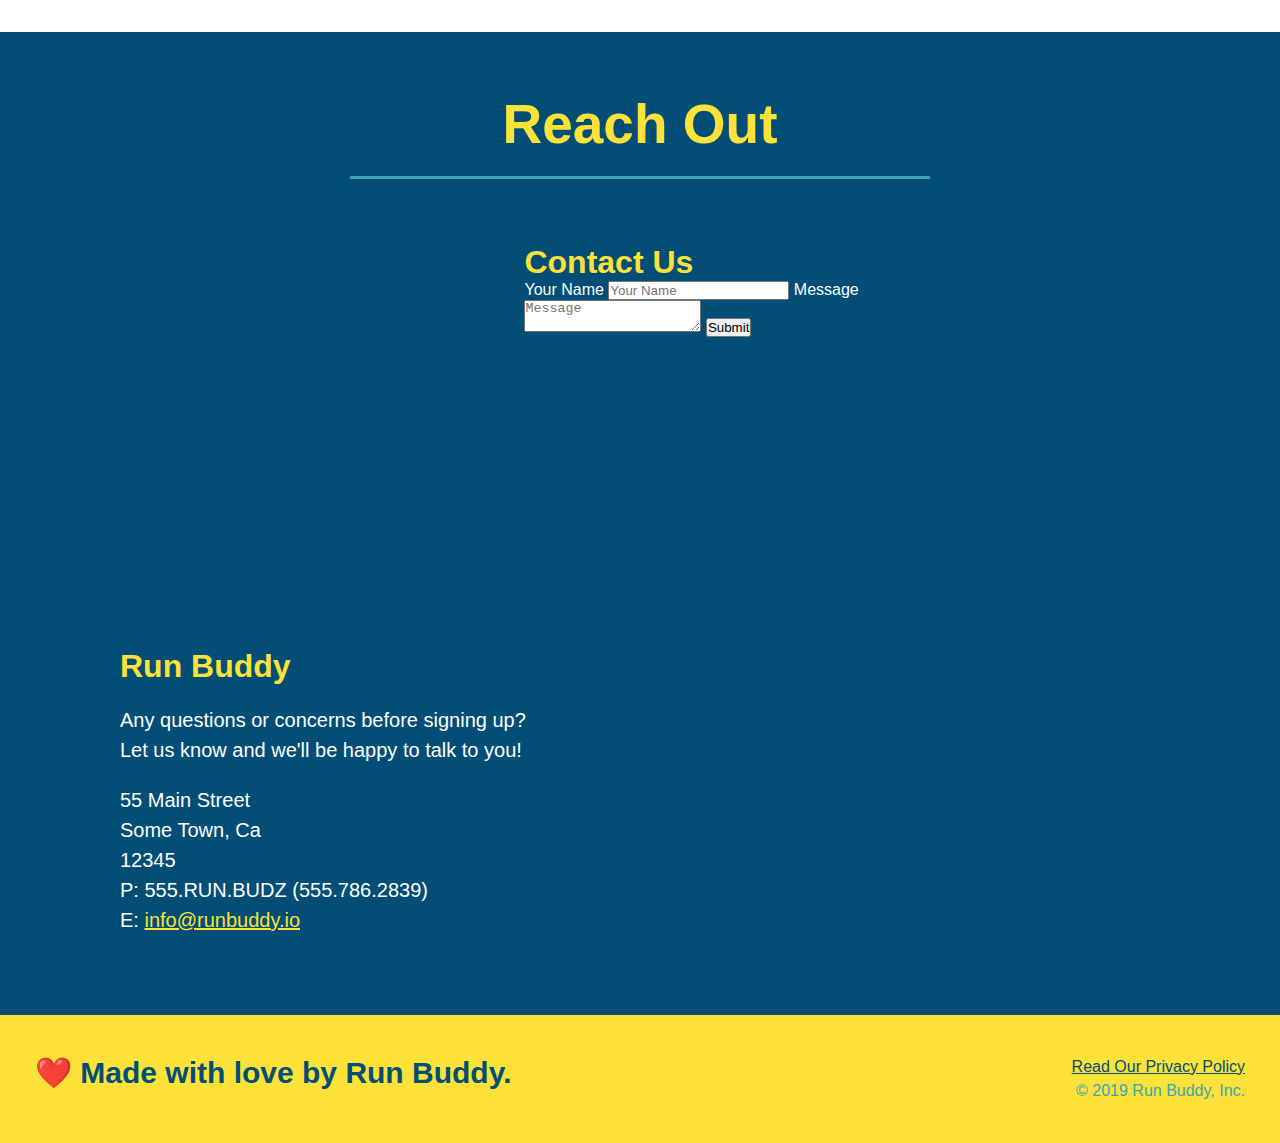
==== commit 8328e568: "add flexbox to the steps" ====
--- a/index.html
+++ b/index.html
@@ -95,11 +95,16 @@
         What You Do
       </h2>
       </div> 
-      <div>
-        <img src="./assets/images/step-1.svg" alt="" />
-        <h3>Step 1: <span>Fill Out The Form Above.</span></h3>
-        <div class="flex-row">
-        <p>You're already here, so why not?</p>
+      <div class="step">
+        <h3>Step 1.</h3>
+        <div class="step-info">
+          <div class="step-img">
+            <img src="./assets/images/step-1.svg" alt="" />
+          </div>
+          <div class="step-text">
+            <h4>Fill Out The Form Above</h4>
+            <p>You're already here, so why not?</p>
+          </div>
         </div>
       </div>
       <div>
--- a/assets/css/style.css
+++ b/assets/css/style.css
@@ -187,28 +187,46 @@
   background: #fce138;
 }
 
-.steps div {
-  margin-bottom: 80px;
-}
-
-.steps img {
-  width: 15%;
-  margin: 10px 0;
-} 
-
-.steps h3 {
+.step h3 {
   color: #024e76;
   font-size: 46px;
-  margin-top: 10px;
-}
-
-.steps span {
-  font-size: 38px;
-}
-
-.steps p {
+  flex: 1 30%;
+}
+.step-info {
+  flex: 2 70%;
+  display: flex;
+  flex-wrap: wrap;
+  align-items: center;
+}
+
+.steps-text p {
   color: #39a6b2;
-  font-size: 23px;
+  font-size: 18px;
+}
+.step-text h4 {
+  font-size: 26px;
+  line-height: 1.5;
+  color: #024e76;
+}
+.step {
+  margin: 50px auto;
+  padding-bottom: 50px;
+  width: 80%;
+  border-bottom: 1px solid #39a6b2;
+  display: flex;
+  flex-wrap: wrap;
+  align-items: center;
+  justify-content: space-between;
+}
+.step-img {
+  flex: 1 12%;
+  margin-right: 20px;
+}
+.step-text {
+  flex: 12;
+}
+.step-img img {
+  max-width: 100%;
 }
 /* WHAT YOU DO STYLES END */
 
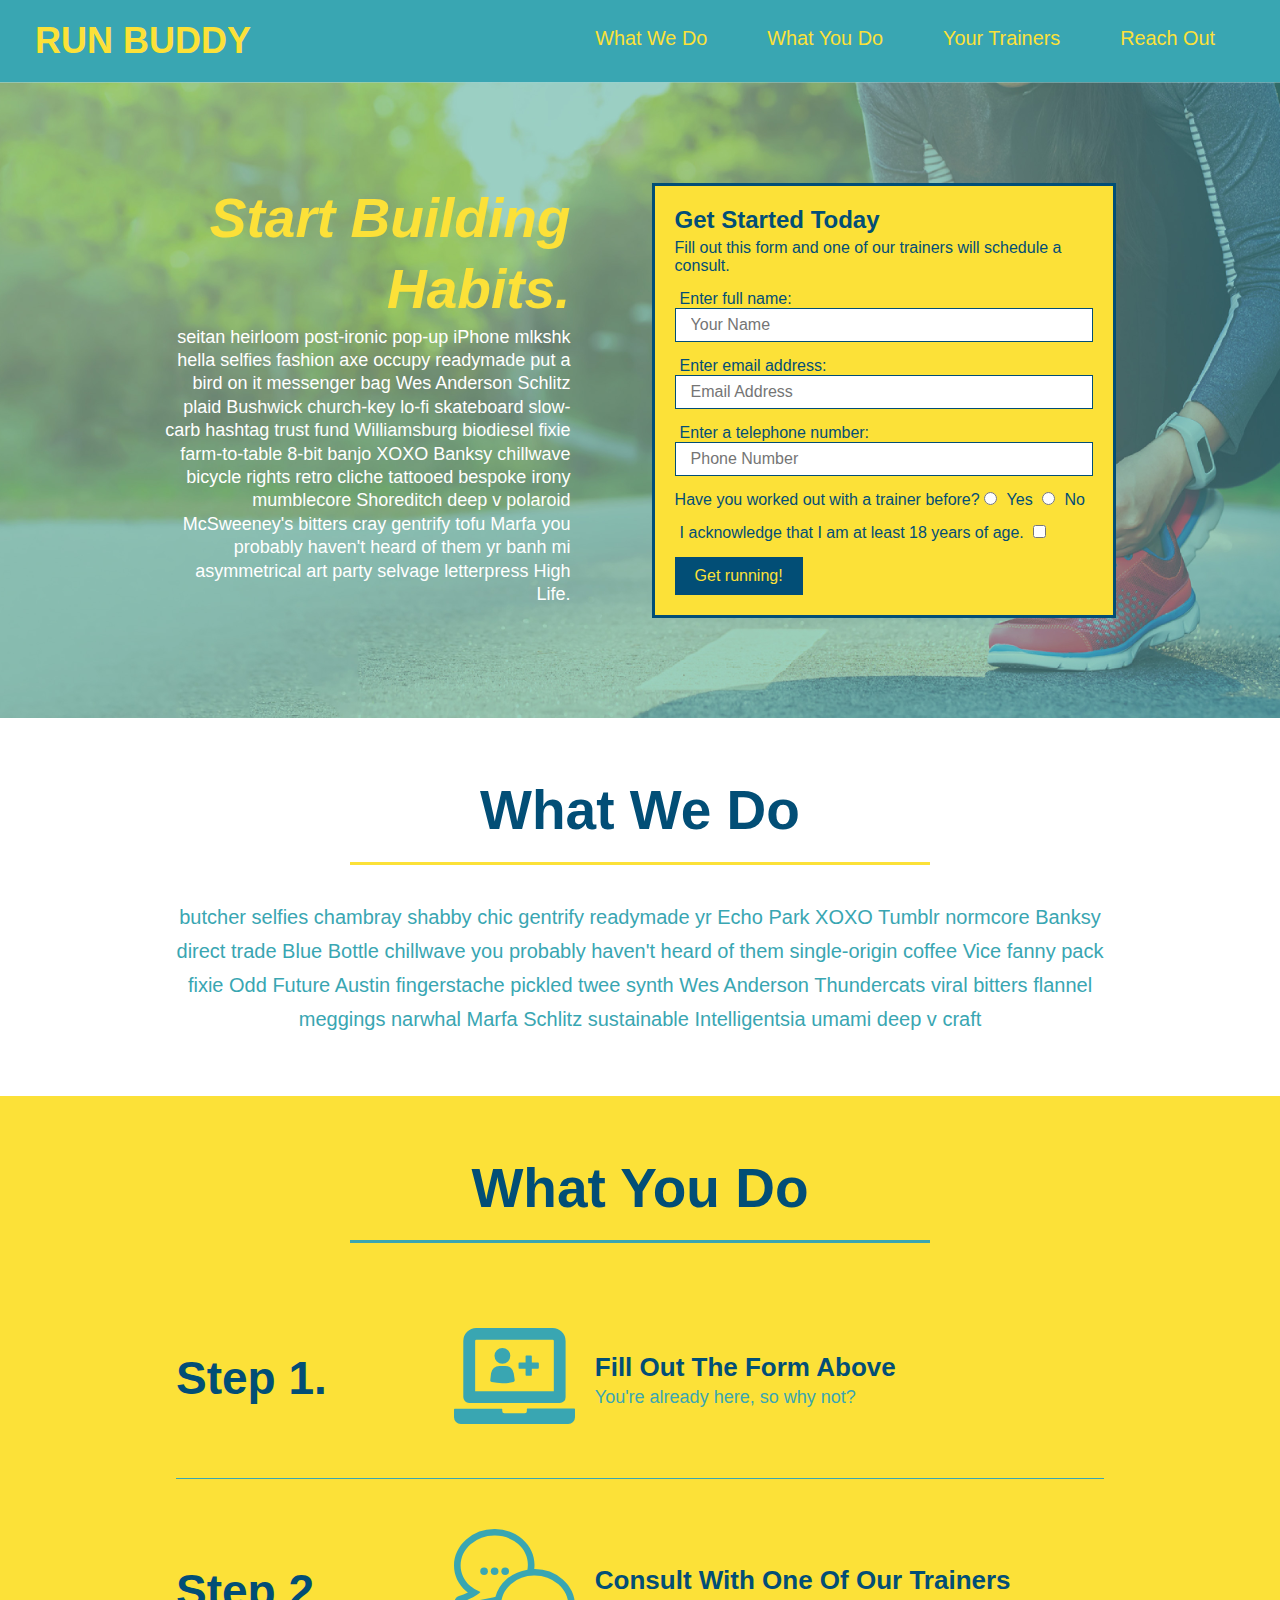
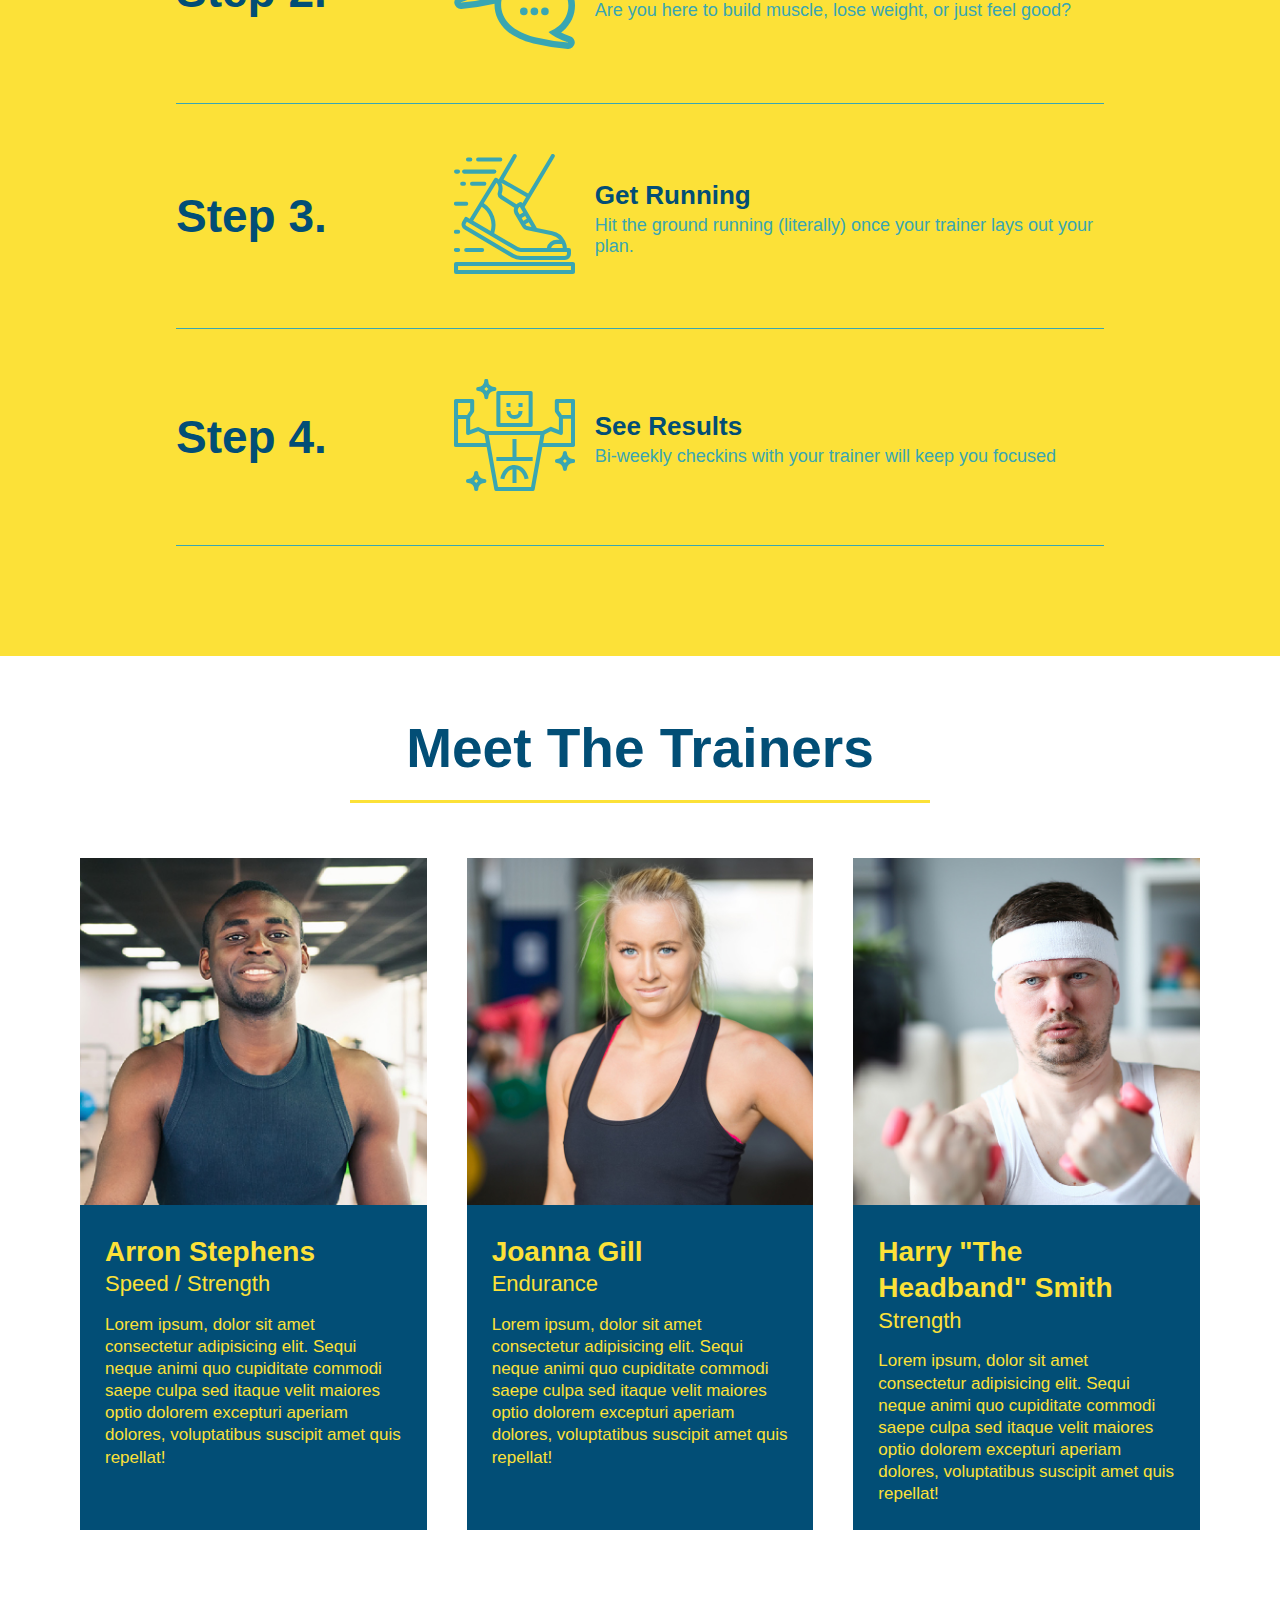
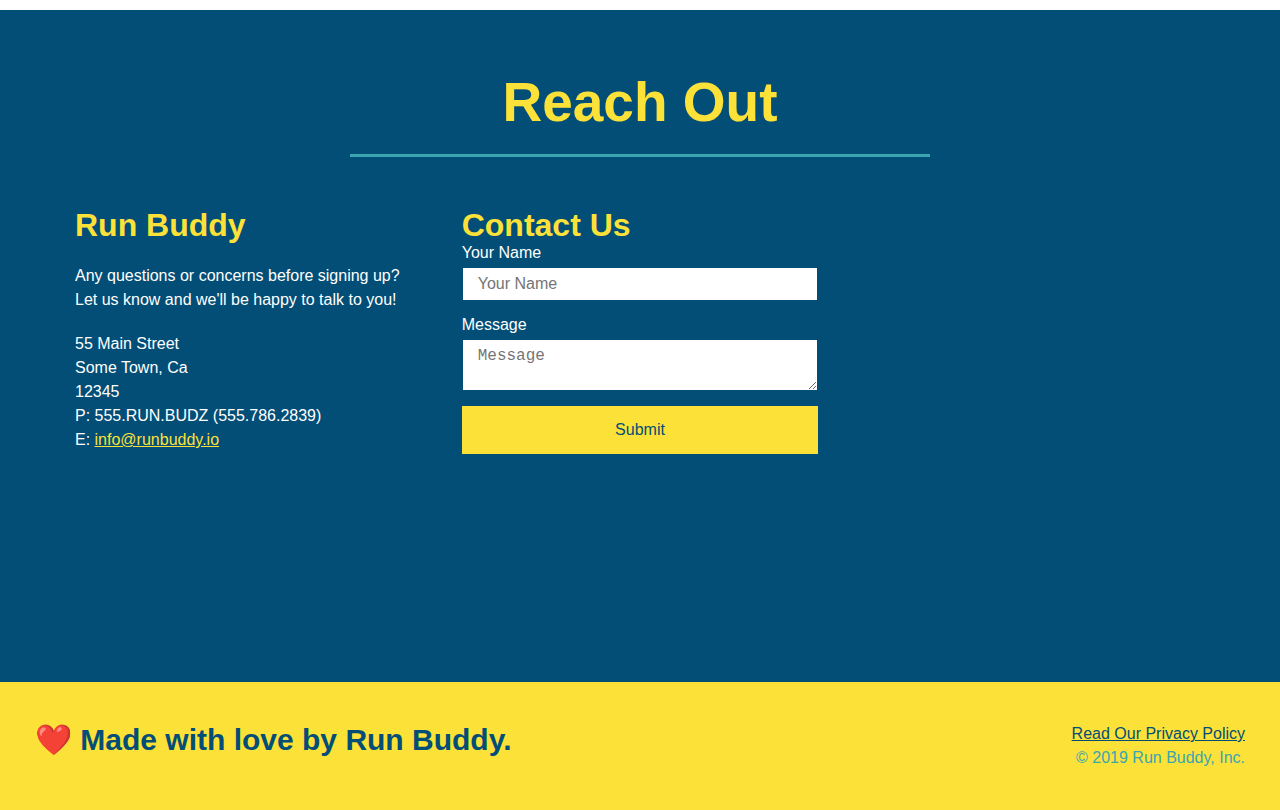
==== commit 5c2b57b9: "finish flexbox for trainers and what you do, as well as correct code to match codesnapshot at end of" ====
--- a/index.html
+++ b/index.html
@@ -78,23 +78,25 @@
     <!-- "what we do" start - <section> -->
     <section id="what-we-do" class="intro">
       <div class="flex-row">
-      <h2 class="section-title primary-border">
-        What We Do
-      </h2>
-      </div>
-      <p>
-        butcher selfies chambray shabby chic gentrify readymade yr Echo Park XOXO Tumblr normcore Banksy direct trade  Blue Bottle chillwave you probably haven't heard of them single-origin coffee Vice fanny pack fixie Odd Future Austin fingerstache pickled twee synth Wes Anderson Thundercats viral bitters flannel meggings narwhal Marfa Schlitz sustainable Intelligentsia umami deep v craft
-      </p>
+        <h2 class="section-title primary-border">
+          What We Do
+        </h2>
+      </div>
+      <div class="flex-row">
+        <p>
+          butcher selfies chambray shabby chic gentrify readymade yr Echo Park XOXO Tumblr normcore Banksy direct trade  Blue Bottle chillwave you probably haven't heard of them single-origin coffee Vice fanny pack fixie Odd Future Austin fingerstache pickled twee synth Wes Anderson Thundercats viral bitters flannel meggings narwhal Marfa Schlitz sustainable Intelligentsia umami deep v craft
+        </p>
+      </div>
     </section>
     <!-- end "what we do" -->
 
     <!-- "what you do" start -->
     <section id="what-you-do" class="steps">
       <div class="flex-row">
-      <h2 class="section-title secondary-border">
-        What You Do
-      </h2>
-      </div> 
+        <h2 class="section-title secondary-border">
+          What You Do
+        </h2> 
+      </div>
       <div class="step">
         <h3>Step 1.</h3>
         <div class="step-info">
@@ -107,78 +109,110 @@
           </div>
         </div>
       </div>
-      <div>
-        <img src="./assets/images/step-2.svg" alt="" />
-        <h3>Step 2: <span>Consult With One Of Our Trainers.</span></h3>
-        <div class="flex-row">
-        <p>Are you here to build muscle, lose weight, or just feel good?</p>
-        </div>
-      </div>
-      <div>
-        <img src="./assets/images/step-3.svg" alt="" />
-        <h3>Step 3: <span>Get Running.</span></h3>
-        <div class="flex-row">
-        <p>Hit the ground running (literally) once your trainer lays out your plan.</p>
-        </div>
-      </div>
-      <div>
-        <img src="./assets/images/step-4.svg" alt="" />
-        <h3>Step 4: <span>See Results.</span></h3>
-        <div class="flex-row">
-        <p>Bi-weekly checkins with your trainer will keep you focused</p>
+      <div class="step">
+        <h3>Step 2.</h3>
+        <div class="step-info">
+          <div class="step-img">
+            <img src="./assets/images/step-2.svg" alt="" />
+          </div>
+          <div class="step-text">
+            <h4>Consult With One Of Our Trainers</h4>
+            <p>Are you here to build muscle, lose weight, or just feel good?</p>
+          </div>
+        </div>
+      </div>
+      <div class="step">
+        <h3>Step 3.</h3>
+        <div class="step-info">
+          <div class="step-img">
+            <img src="./assets/images/step-3.svg" alt="" />
+          </div>
+          <div class="step-text">
+            <h4>Get Running</h4>
+            <p>Hit the ground running (literally) once your trainer lays out your plan.</p>
+          </div>
+        </div>
+      </div>
+      <div class="step">
+        <h3>Step 4.</h3>
+        <div class="step-info">
+          <div class="step-img">
+            <img src="./assets/images/step-4.svg" alt="" />
+          </div>
+          <div class="step-text">
+            <h4>See Results</h4>
+            <p>Bi-weekly checkins with your trainer will keep you focused</p>
+          </div>
         </div>
       </div>
     </section>
     <!-- "what you do" end -->
 
     <!-- "meet the trainers" start -->
-    <section id="your-trainers" class="trainers">
-      <div class="flex-row">
-      <h2 class="section-title primary-border">
-        Meet The Trainers
-      </h2>
-      </div>
-      <article class="trainer">
-        <img src="./assets/images/trainer-1.jpg" alt="Arron Stephens in his workout clothes, ready to pump iron" />
-        <div class="trainer-bio text-left">
-          <h3>Arron Stephens</h3>
-          <h4>Speed / Strength</h4>
-          <p>Lorem ipsum, dolor sit amet consectetur adipisicing elit. Sequi neque animi quo cupiditate commodi saepe culpa sed itaque velit maiores optio dolorem excepturi aperiam dolores, voluptatibus suscipit amet quis repellat!</p>
-        </div>
-      </article>
-
-       <article class="trainer">
-         <div class="trainer-bio text-right">
-           <h3>Joanna Gill</h3>
-           <h4>Endurance</h4>
-           <p>Lorem ipsum, dolor sit amet consectetur adipisicing elit. Sequi neque animi quo cupiditate commodi saepe culpa sed itaque velit maiores optio dolorem excepturi aperiam dolores, voluptatibus suscipit amet quis repellat!</p>
-          </div>
+    <section id="your-trainers">
+      <div class="flex-row">
+        <h2 class="section-title primary-border">
+          Meet The Trainers
+        </h2>
+      </div>
+
+      <div class="trainers">
+        <article class="trainer">
+          <img src="./assets/images/trainer-1.jpg" alt="Arron Stephens in his workout clothes, ready to pump iron" />
+          <div class="trainer-bio">
+            <h3 class="trainer-name">Arron Stephens</h3>
+            <h4 class="trainer-role">Speed / Strength</h4>
+            <p>Lorem ipsum, dolor sit amet consectetur adipisicing elit. Sequi neque animi quo cupiditate commodi saepe culpa sed itaque velit maiores optio dolorem excepturi aperiam dolores, voluptatibus suscipit amet quis repellat!</p>
+          </div>
+        </article>
+
+        <article class="trainer">
           <img src="./assets/images/trainer-2.jpg" alt="Joanna Gill cooling off after a work out" />
+          <div class="trainer-bio">
+            <h3 class="trainer-name">Joanna Gill</h3>
+            <h4 class="trainer-role">Endurance</h4>
+            <p>Lorem ipsum, dolor sit amet consectetur adipisicing elit. Sequi neque animi quo cupiditate commodi saepe culpa sed itaque velit maiores optio dolorem excepturi aperiam dolores, voluptatibus suscipit amet quis repellat!</p>
+            </div>
+          </article>
+
+        <article class="trainer">
+          <img src="./assets/images/trainer-3.jpg" alt="Harry Smith wearing a headband and lifting comically small pink weights" />
+          <div class="trainer-bio">
+            <h3 class="trainer-name">Harry "The Headband" Smith</h3>
+            <h4 class="trainer-role">Strength</h4>
+            <p>Lorem ipsum, dolor sit amet consectetur adipisicing elit. Sequi neque animi quo cupiditate commodi saepe culpa sed itaque velit maiores optio dolorem excepturi aperiam dolores, voluptatibus suscipit amet quis repellat!</p>
+          </div>
         </article>
-
-       <article class="trainer">
-        <img src="./assets/images/trainer-3.jpg" alt="Harry Smith wearing a headband and lifting comically small pink weights" />
-        <div class="trainer-bio text-left">
-          <h3>Harry "The Headband" Smith</h3>
-          <h4>Strength</h4>
-          <p>Lorem ipsum, dolor sit amet consectetur adipisicing elit. Sequi neque animi quo cupiditate commodi saepe culpa sed itaque velit maiores optio dolorem excepturi aperiam dolores, voluptatibus suscipit amet quis repellat!</p>
-        </div>
-      </article>
+      </div>
     </section>
     <!-- "meet the trainers" end -->
 
     <!-- "reach out" start -->
     <section id="reach-out" class="contact">
       <div class="flex-row">
-      <h2 class="section-title secondary-border">
-        Reach Out
-      </h2>
-      </div>  
+        <h2 class="section-title secondary-border">
+          Reach Out
+        </h2>
+      </div>
+
       <div class="contact-info">
-        <iframe
-          src="https://www.google.com/maps/embed?pb=!1m14!1m12!1m3!1d12182.30520634488!2d-74.0652613!3d40.2407219!2m3!1f0!2f0!3f0!3m2!1i1024!2i768!4f13.1!5e0!3m2!1sen!2sus!4v1561060983193!5m2!1sen!2sus"
-          frameborder="0" style="border:0" allowfullscreen>
-        </iframe>
+        <div>
+          <h3>Run Buddy</h3>
+          <p>
+            Any questions or concerns before signing up? 
+            <br/>
+            Let us know and we'll be happy to talk to you!
+          </p>
+
+          <address>
+            55 Main Street <br/>
+            Some Town, Ca <br/>
+            12345<br/>
+            P: 555.RUN.BUDZ (555.786.2839)<br/>
+            E: <a href="mailto:info@runbuddy.io">info@runbuddy.io</a>
+          </address>
+          
+        </div>
 
         <div class="contact-form">
           <h3>Contact Us</h3>
@@ -192,24 +226,11 @@
             <button type="submit">Submit</button>
           </form>
         </div>
-
-        <div>
-          <h3>Run Buddy</h3>
-          <p>
-            Any questions or concerns before signing up? 
-            <br/>
-            Let us know and we'll be happy to talk to you!
-          </p>
-
-          <address>
-            55 Main Street <br/>
-            Some Town, Ca <br/>
-            12345<br/>
-            P: 555.RUN.BUDZ (555.786.2839)<br/>
-            E: <a href="mailto:info@runbuddy.io">info@runbuddy.io</a>
-          </address>
-          
-        </div>
+        
+        <iframe
+          src="https://www.google.com/maps/embed?pb=!1m14!1m12!1m3!1d12182.30520634488!2d-74.0652613!3d40.2407219!2m3!1f0!2f0!3f0!3m2!1i1024!2i768!4f13.1!5e0!3m2!1sen!2sus!4v1561060983193!5m2!1sen!2sus"
+          frameborder="0" style="border:0" allowfullscreen>
+        </iframe>
       </div>
     </section>
     <!-- "reach out" end -->
--- a/assets/css/style.css
+++ b/assets/css/style.css
@@ -15,9 +15,9 @@
 header {
   padding: 20px 35px;
   background-color: #39a6b2;
-  display: flex
-  flex-wrap: wrap;
-  justify-content: space-between;
+  display: flex;
+  justify-content: space-between;
+  flex-wrap: wrap;
 }
 
 header h1 {
@@ -58,10 +58,10 @@
 footer {
   background: #fce138;
   padding: 40px 35px;
-  width: 100%;
-  display: flex;
-  flex-wrap: wrap;
-  justify-content: space-between;
+  display: flex;
+  justify-content: space-between;
+  flex-wrap: wrap;
+  width: 100%;
 }
 
 footer h2 {
@@ -94,6 +94,7 @@
   justify-content: center;
   flex-wrap: wrap;
 }
+
 .hero-cta {
   width: 35%;
   text-align: right;
@@ -102,6 +103,7 @@
   font-size: 18px;
   line-height: 1.3;
 }
+
 .hero-cta h2 {
   font-style: italic;
   font-size: 55px;
@@ -187,27 +189,6 @@
   background: #fce138;
 }
 
-.step h3 {
-  color: #024e76;
-  font-size: 46px;
-  flex: 1 30%;
-}
-.step-info {
-  flex: 2 70%;
-  display: flex;
-  flex-wrap: wrap;
-  align-items: center;
-}
-
-.steps-text p {
-  color: #39a6b2;
-  font-size: 18px;
-}
-.step-text h4 {
-  font-size: 26px;
-  line-height: 1.5;
-  color: #024e76;
-}
 .step {
   margin: 50px auto;
   padding-bottom: 50px;
@@ -218,56 +199,83 @@
   align-items: center;
   justify-content: space-between;
 }
+
+.step h3 {
+  color: #024e76;
+  font-size: 46px;
+  flex: 1 30%;
+}
+
+.step-info {
+  flex: 2 70%;
+  display: flex;
+  flex-wrap: wrap;
+  align-items: center;
+}
+
 .step-img {
   flex: 1 12%;
   margin-right: 20px;
 }
+
+.step-img img {
+  max-width: 100%;
+}
+
 .step-text {
   flex: 12;
 }
-.step-img img {
-  max-width: 100%;
-}
+
+.step-text p {
+  color: #39a6b2;
+  font-size: 18px;
+}
+
+.step-text h4 {
+  font-size: 26px;
+  line-height: 1.5;
+  color: #024e76;
+}
+
 /* WHAT YOU DO STYLES END */
 
 /* MEET THE TRAINERS START */
 .trainers {
-
+  width: 100%;
+  margin: 0 auto;
+  display: flex;
+  flex-wrap: wrap;
+  justify-content: space-around;
 }
 
 .trainer {
-  width: 900px;
-  margin: 0 auto 30px auto;
+  margin: 20px;
+  flex: 1;
   background: #024e76;
   color: #fce138;
-  overflow: auto;
 }
 
 .trainer img {
-  width: 35%;
-  float: left;
+  width: 100%;
 }
 
 .trainer-bio {
-  padding: 35px;
-  float: left;
-  width: 65%;
+  padding: 25px;
+  line-height: 1.3;
 }
 
 .trainer-bio h3 {
-  font-size: 32px;
-  margin-bottom: 8px;
+  font-size: 28px;
 }
 
 .trainer-bio h4 {
   font-weight: lighter;
-  font-size: 26px;
-  margin-bottom: 25px;
+  font-size: 22px;
+  margin-bottom: 15px;
 }
 
 .trainer-bio p {
   font-size: 17px;
-  line-height: 1.3;
 }
 /* TRAINER STYLES END */
 
@@ -280,17 +288,22 @@
   color: #fce138;
 }
 
+.contact-info {
+  display: flex;
+  justify-content: space-between;
+  flex-wrap: wrap;
+}
+
+.contact-info > * {
+  flex: 1;
+  margin: 15px;
+}
+
 .contact-info iframe {
-  width: 400px;
-height: 400px;
+  height: 400px;
 }
 
 .contact-info div {
-  width: 410px;
-  display: inline-block;
-  vertical-align: top;
-  text-align: left;
-  margin: 30px 0 0 60px;
   color: white;
 }
 
@@ -302,8 +315,29 @@
 .contact-info p, .contact-info address {
   margin: 20px 0;
   line-height: 1.5;
-  font-size: 20px;
+  font-size: 16px;
   font-style: normal;
+}
+
+.contact-form input, .contact-form textarea {
+  border: 1px solid #024e76;
+  display: block;
+  padding: 7px 15px;
+  font-size: 16px;
+  color: #024e76;
+  width: 100%;
+  margin-bottom: 15px;
+  margin-top: 5px;
+}
+
+.contact-form button {
+  width: 100%;
+  border: none;
+  background: #fce138;
+  color: #024e76;
+  text-align: center;
+  padding: 15px 0;
+  font-size: 16px;
 }
 
 .contact-info a {
@@ -321,6 +355,7 @@
 .text-right {
   text-align: right;
 }
+
 .flex-row {
   display: flex;
 }
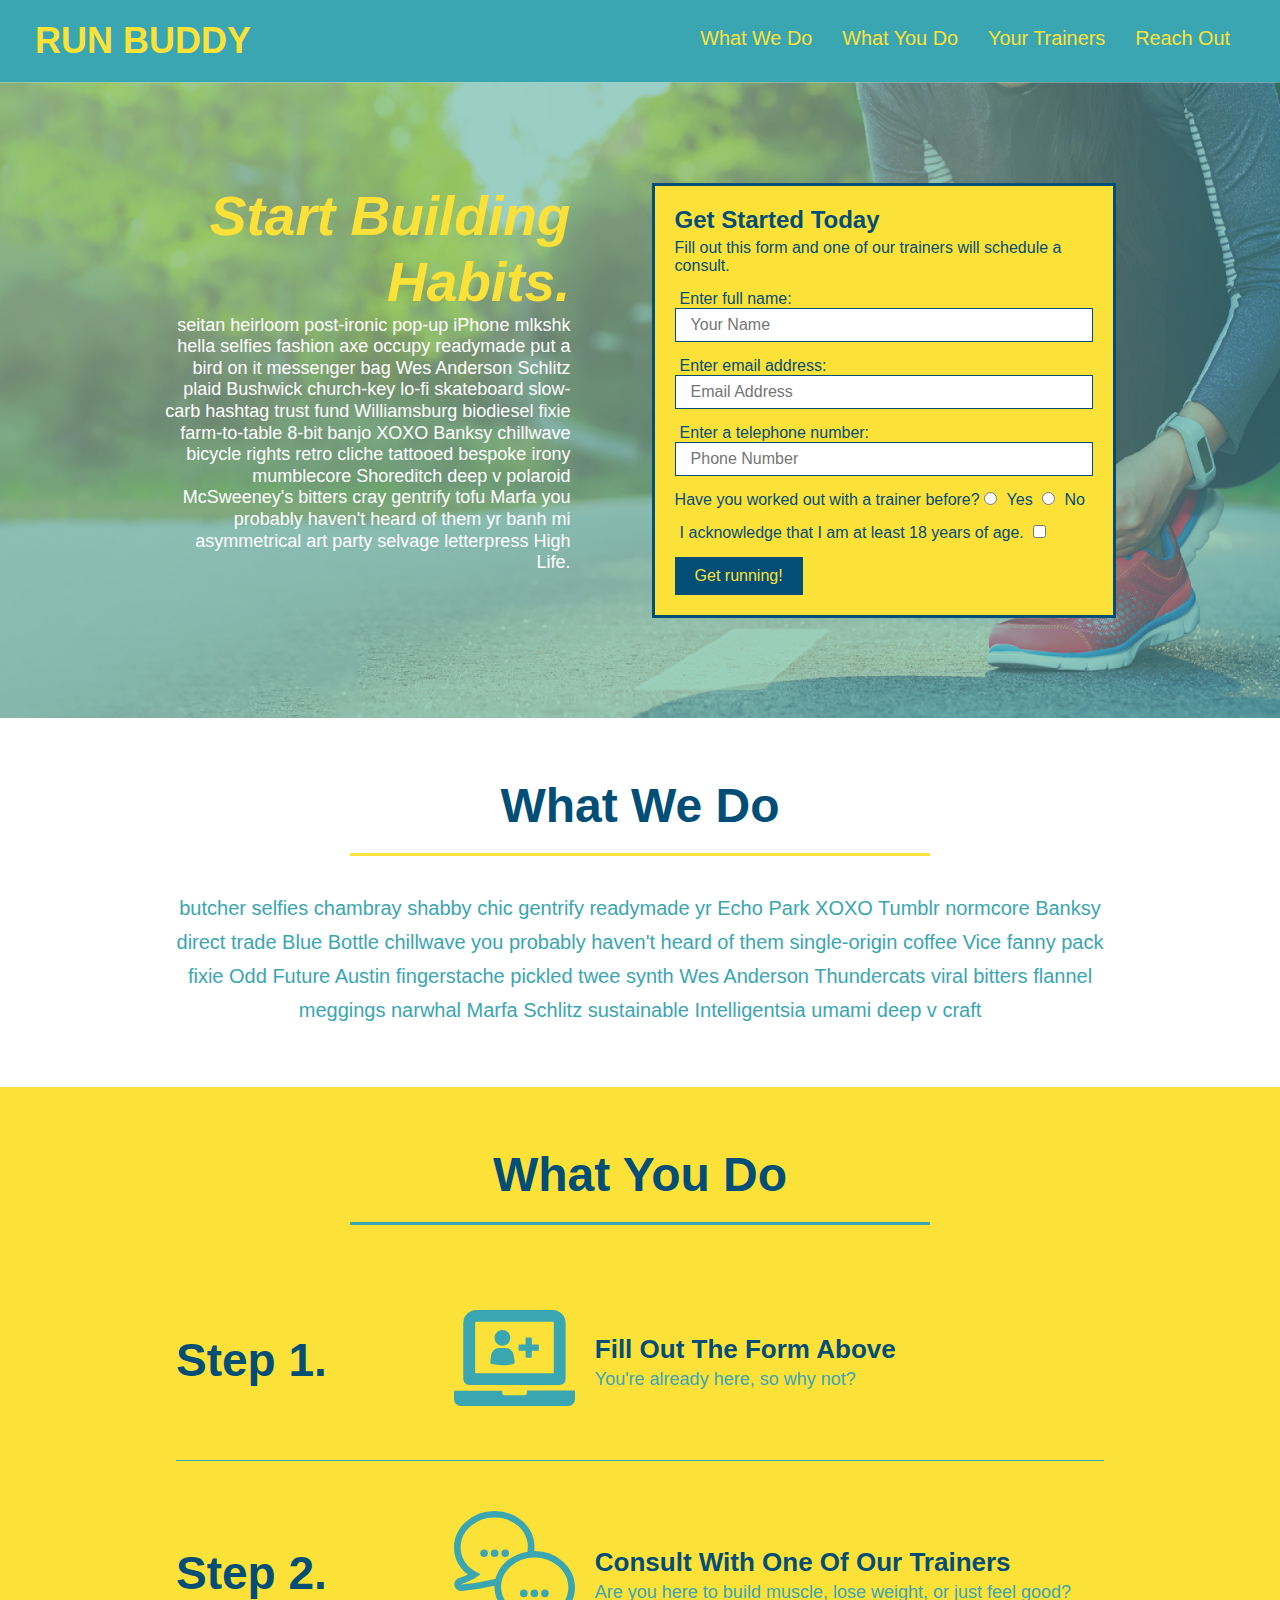
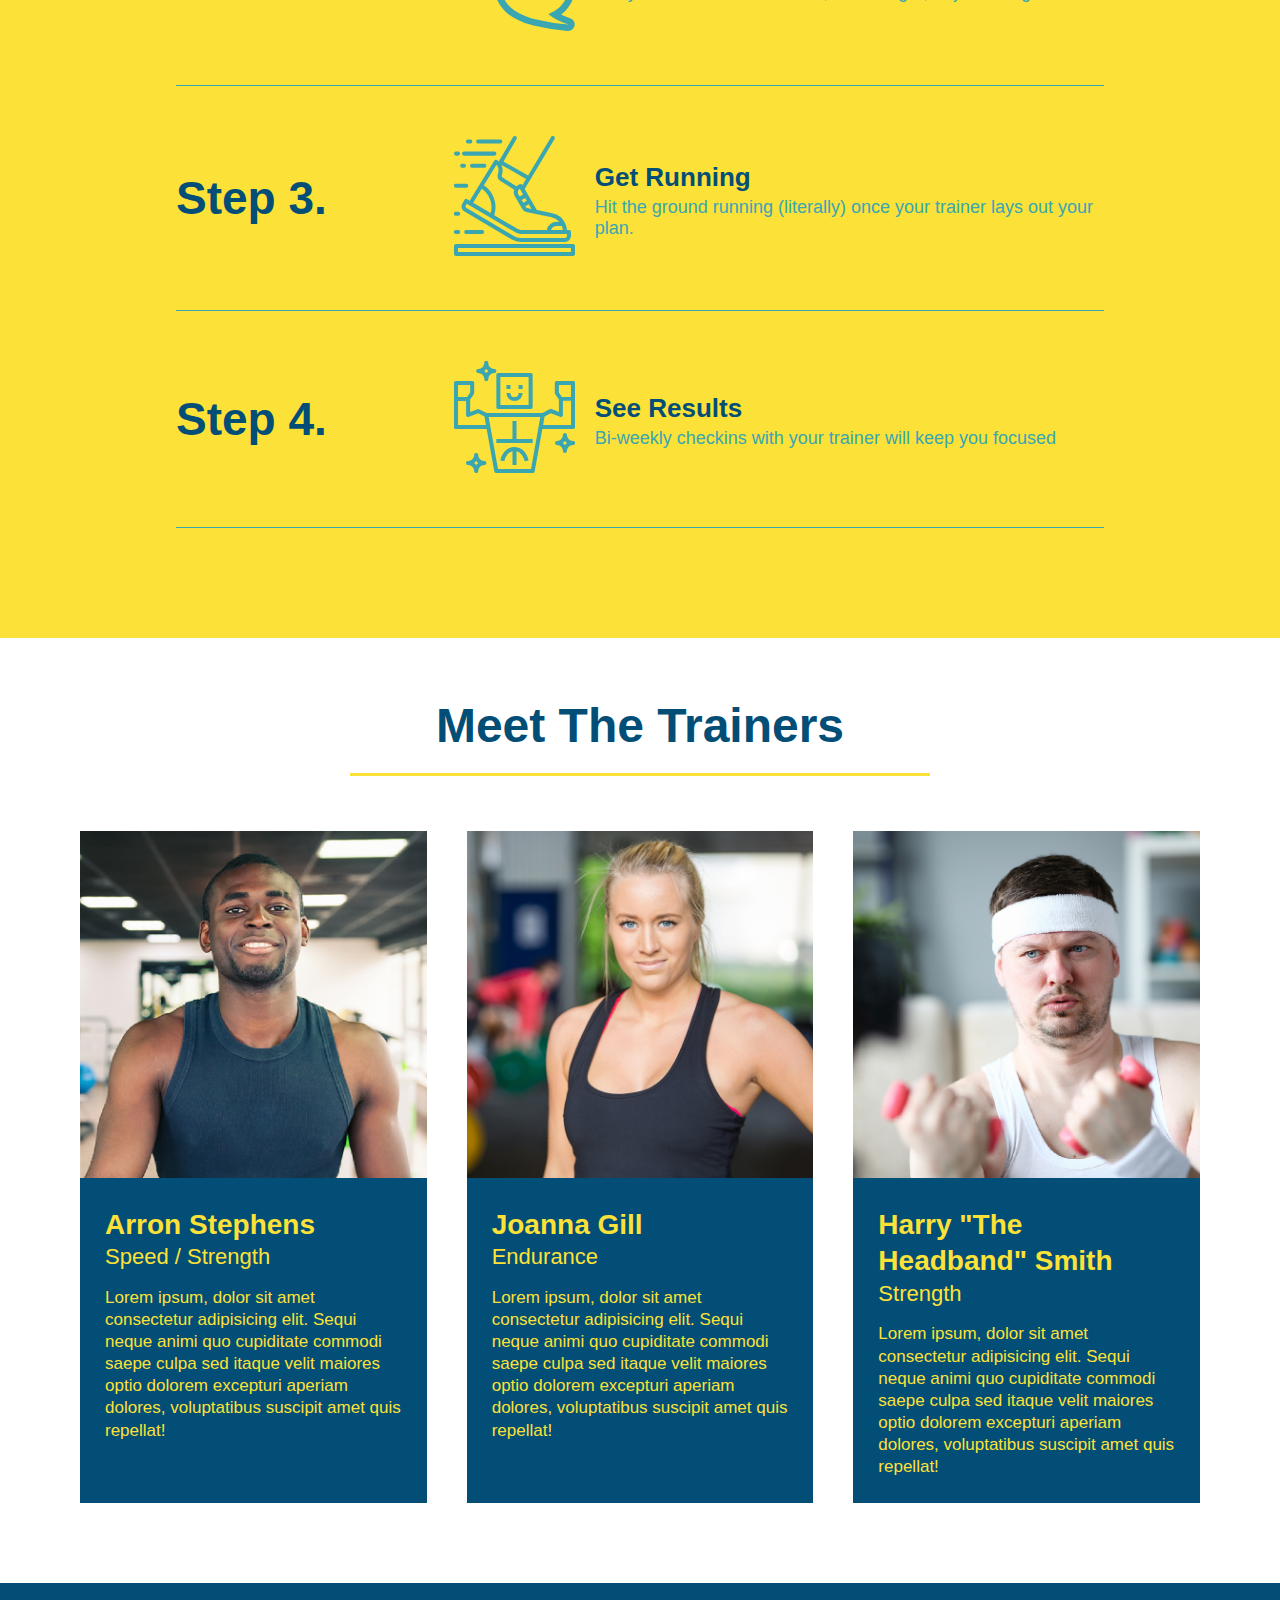
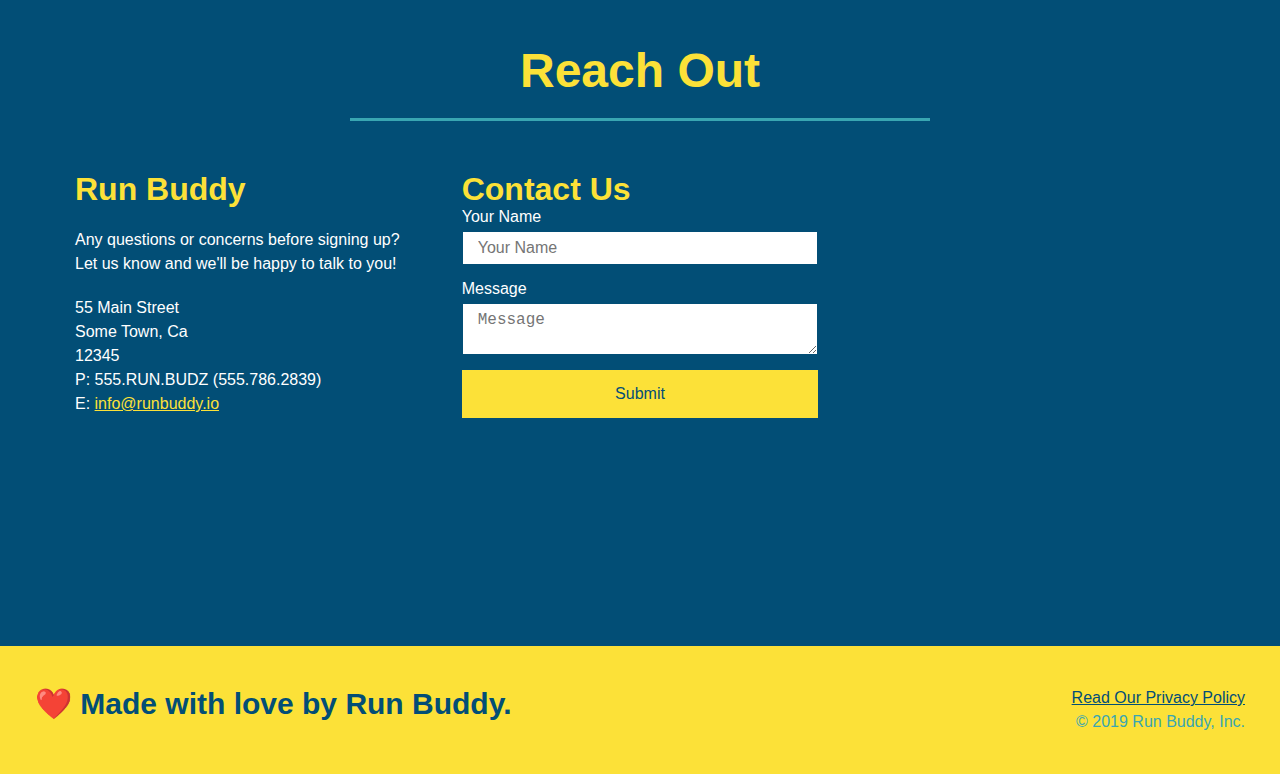
==== commit 6f085d40: "media queries added" ====
--- a/index.html
+++ b/index.html
@@ -3,6 +3,7 @@
   <head>
     <meta charset="UTF-8" />
     <link rel="stylesheet" href="./assets/css/style.css">
+    <meta name="viewport" content="width=device-width, initial-scale=1.0" />
     <title>Run Buddy</title>
   </head>
   <body>
--- a/assets/css/style.css
+++ b/assets/css/style.css
@@ -45,7 +45,7 @@
 }
 
 header nav ul li a {
-  margin: 0 30px;
+  padding: 10px 15px;
   font-weight: lighter;
   font-size: 1.55vw;
 }
@@ -93,6 +93,7 @@
   display: flex;
   justify-content: center;
   flex-wrap: wrap;
+  align-items: flex-start;
 }
 
 .hero-cta {
@@ -101,7 +102,7 @@
   margin: 3.5%;
   color: #fff;
   font-size: 18px;
-  line-height: 1.3;
+  line-height: 1.2;
 }
 
 .hero-cta h2 {
@@ -153,7 +154,7 @@
 
 /* SECTION TITLE STYLES START */
 .section-title {
-  font-size: 55px;
+  font-size: 48px;
   border-bottom: 3px solid;
   color: #024e76;
   padding-bottom: 20px;
@@ -360,3 +361,19 @@
   display: flex;
 }
 
+/* MEDIA QUERY FOR SMALLER DESKTOP SCREENS AND SMALLER */
+@media screen and (max-width: 980px) {
+
+  
+}
+
+/* MEDIA QUERY FOR TABLETS AND SMALLER */
+@media screen and (max-width: 768px) {
+
+}
+
+/* MEDIA QUERY FOR MOBILE PHONES AND SMALLER */
+@media screen and (max-width: 575px) {
+
+}
+
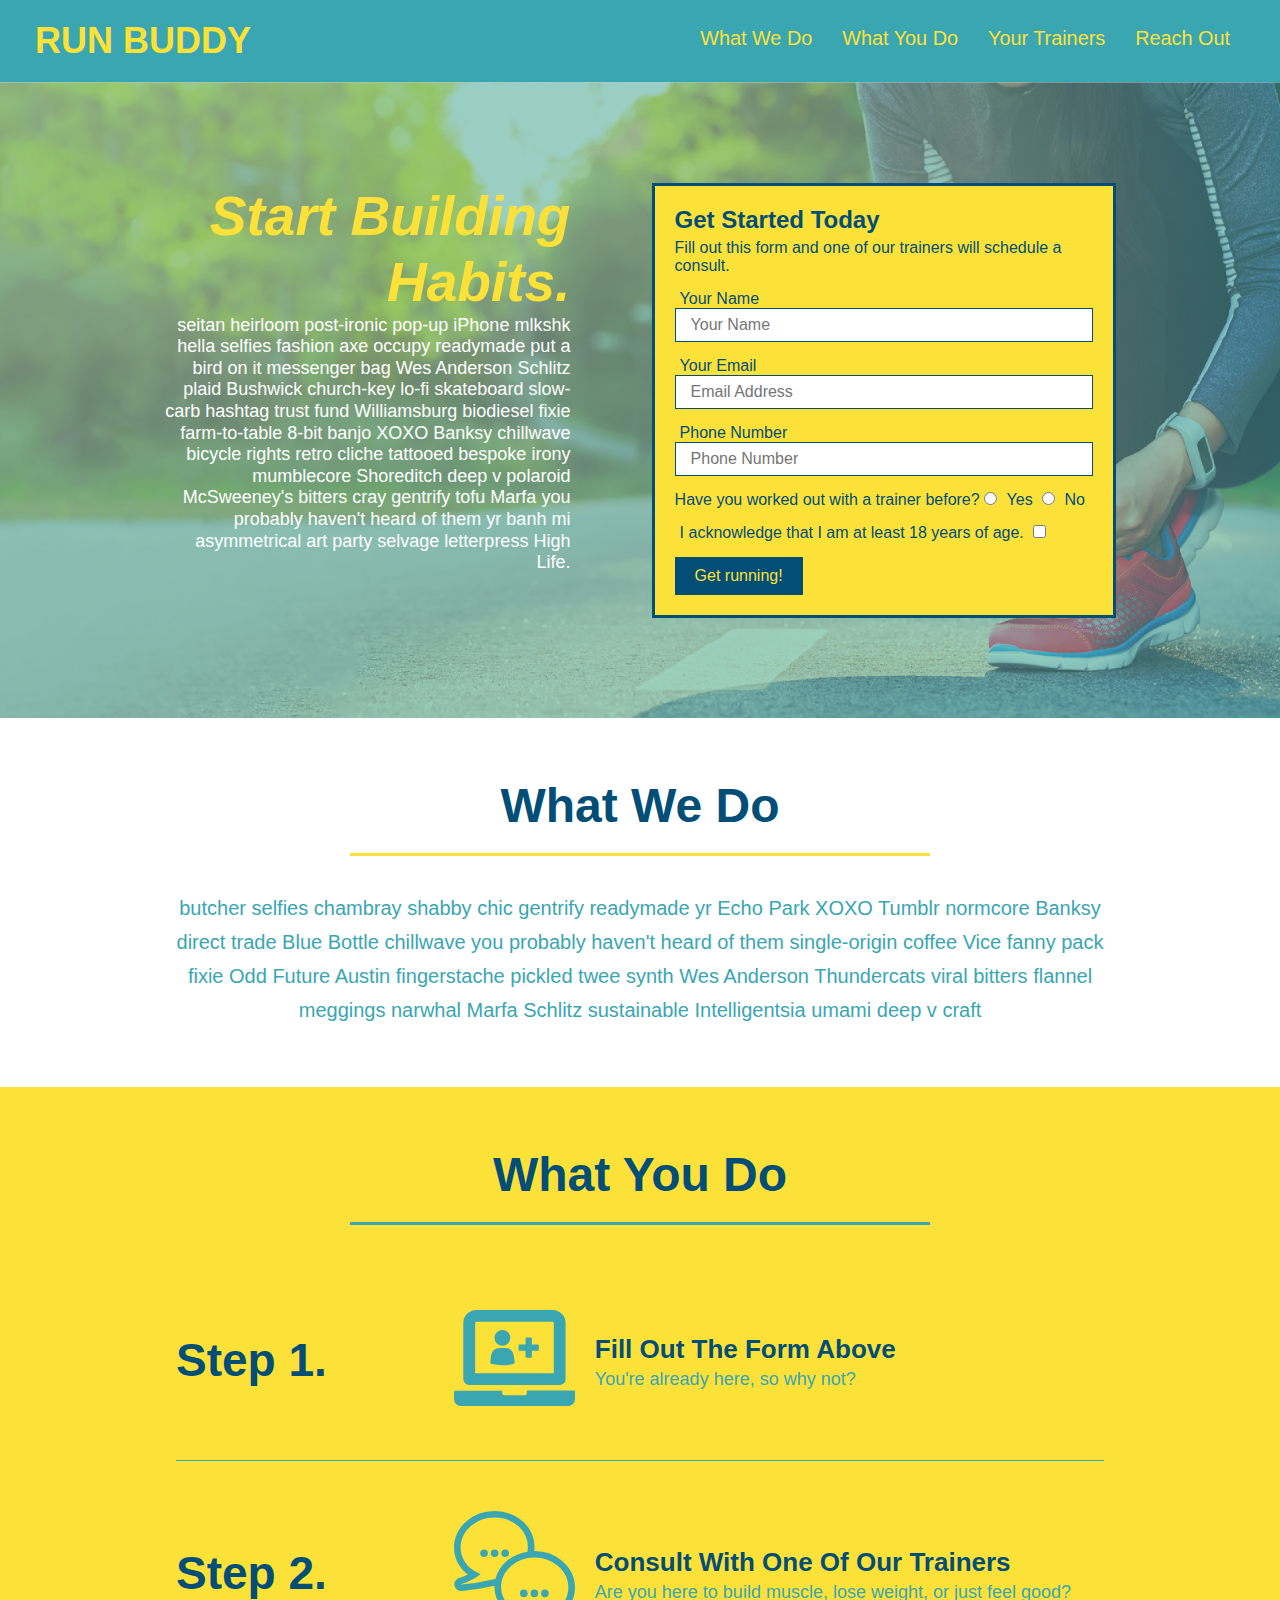
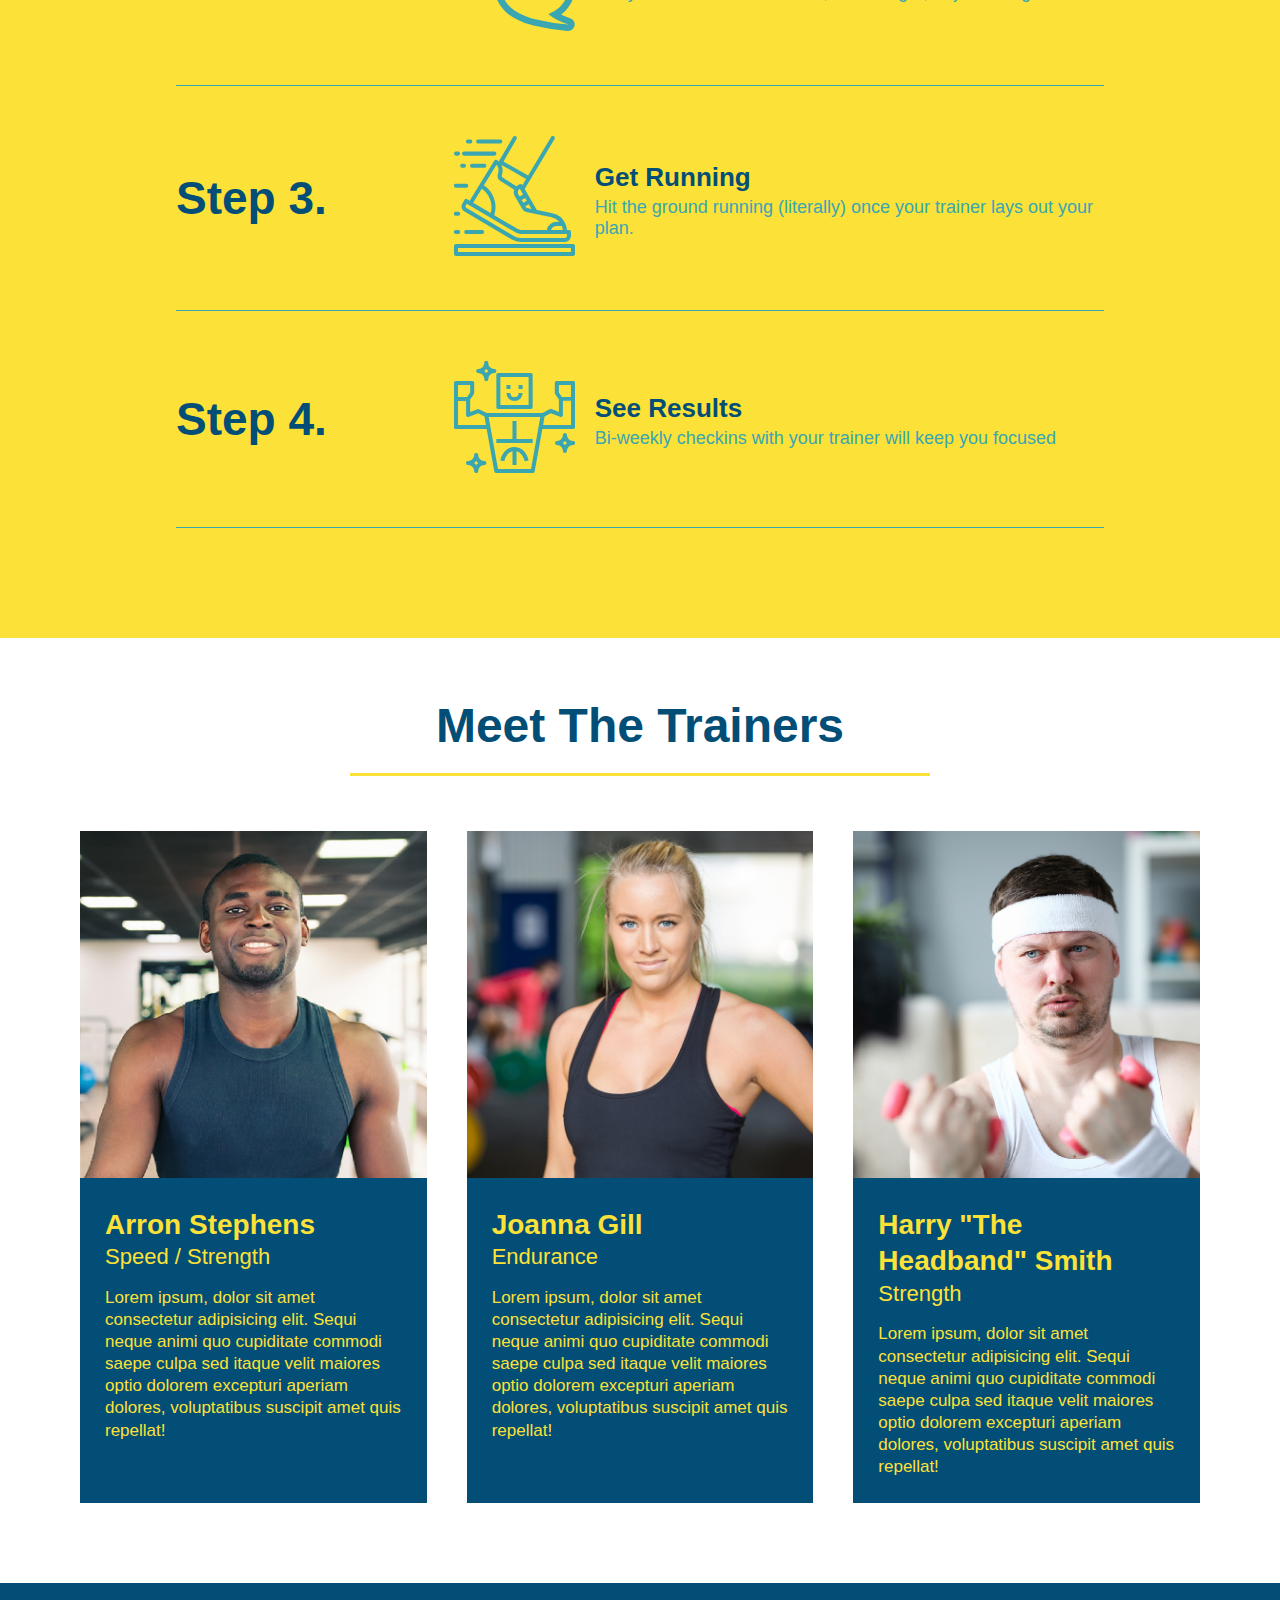
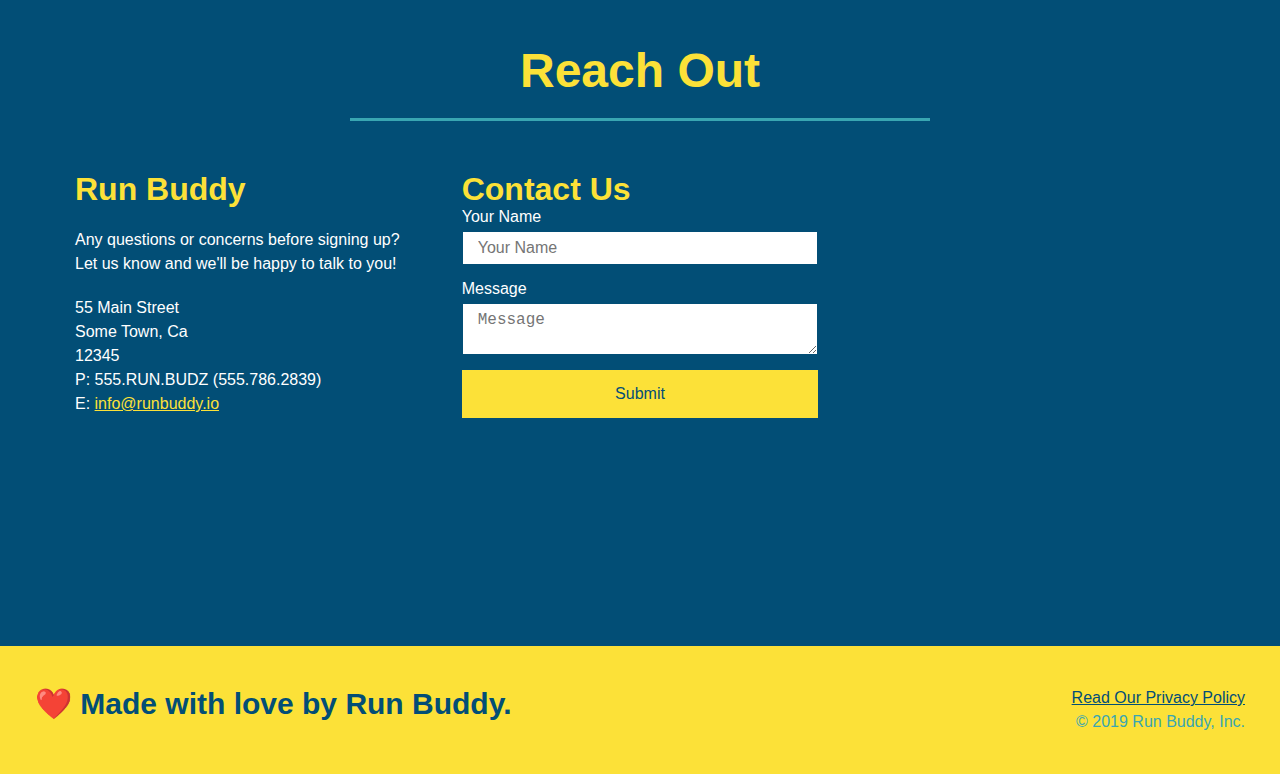
==== commit 39c7f107: "codesnap shot changes adjusted to file" ====
--- a/index.html
+++ b/index.html
@@ -2,14 +2,14 @@
 <html lang="en">
   <head>
     <meta charset="UTF-8" />
+    <meta name="viewport" content="width=device-width, initial-scale=1.0" />
     <link rel="stylesheet" href="./assets/css/style.css">
-    <meta name="viewport" content="width=device-width, initial-scale=1.0" />
     <title>Run Buddy</title>
   </head>
   <body>
     <!-- navigation tags - block level element -->
     <header>
-      <h1>
+      <h1> 
         <a href="/">RUN BUDDY</a>
       </h1>
       <nav>
@@ -26,7 +26,6 @@
           <li>
             <a href="#reach-out">Reach Out</a>
           </li>
-          
         </ul>
       </nav>
     </header>
@@ -49,11 +48,11 @@
         <h3>Get Started Today</h3>
         <p>Fill out this form and one of our trainers will schedule a consult.</p>
         <form>
-          <label for="name">Enter full name:</label>
+          <label for="name">Your Name</label>
           <input type="text" placeholder="Your Name" id="name" name="name" class="form-input" />
-          <label for="email">Enter email address:</label>
+          <label for="email">Your Email</label>
           <input type="email" placeholder="Email Address" id="email" name="email" class="form-input" />
-          <label for="phone">Enter a telephone number:</label>
+          <label for="phone">Phone Number</label>
           <input type="tel" placeholder="Phone Number" name="phone" id="phone" class="form-input" />
           <p>
             Have you worked out with a trainer before? 
--- a/assets/css/style.css
+++ b/assets/css/style.css
@@ -363,17 +363,108 @@
 
 /* MEDIA QUERY FOR SMALLER DESKTOP SCREENS AND SMALLER */
 @media screen and (max-width: 980px) {
-
+  header {
+    padding-bottom: 0;
+    justify-content: center;
+  }
+
+  header h1 {
+    width: 100%;
+    text-align: center;
+  }
+
+  header nav ul {
+    margin-top: 20px;
+    width: 100%;
+    justify-content: center;
+  }
+
+  header nav ul li a {
+    font-size: 20px;
+  }
+
+  footer h2, footer div {
+    text-align: center;
+    width: 100%;
+  }
+
+  .hero-cta, .hero-form {
+    width: 100%;
+  }
   
+  .hero-cta {
+    text-align: center;
+  }
+
+  .section-title {
+    width: 80%;
+  }
+  
+  .trainer {
+    flex: 0 70%;
+  }
+  
+  .contact-info iframe{
+    flex: 1 100%;
+  }
 }
 
 /* MEDIA QUERY FOR TABLETS AND SMALLER */
 @media screen and (max-width: 768px) {
-
+  section {
+    padding: 30px 15px;
+  }
+
+  .step h3 {
+    flex: 1 100%;
+    text-align: center;
+  }
+
+  .step-info {
+    flex: 2 100%;
+    text-align: center;
+    justify-content: center;
+  }
+
+  .step-img {
+    flex: 0 32%;
+    margin-right: 0;
+    margin-top: 15px;
+    margin-bottom: 15px;
+  }
+
+  .step-text {
+    flex: 100%;  
+  }
 }
 
 /* MEDIA QUERY FOR MOBILE PHONES AND SMALLER */
 @media screen and (max-width: 575px) {
-
-}
-
+  .hero-form button {
+    width: 100%;
+  }
+
+  .section-title {
+    width: 95%;
+  }
+
+  .intro p {
+    width: 100%;
+  }
+
+  .trainer {
+    flex: 0 100%;
+  }
+
+  .contact-info {
+    text-align: center;
+  }
+
+  .contact-info > * {
+    flex: 0 100%;
+  }
+
+  .contact-form {
+    order: 3;
+  }
+}
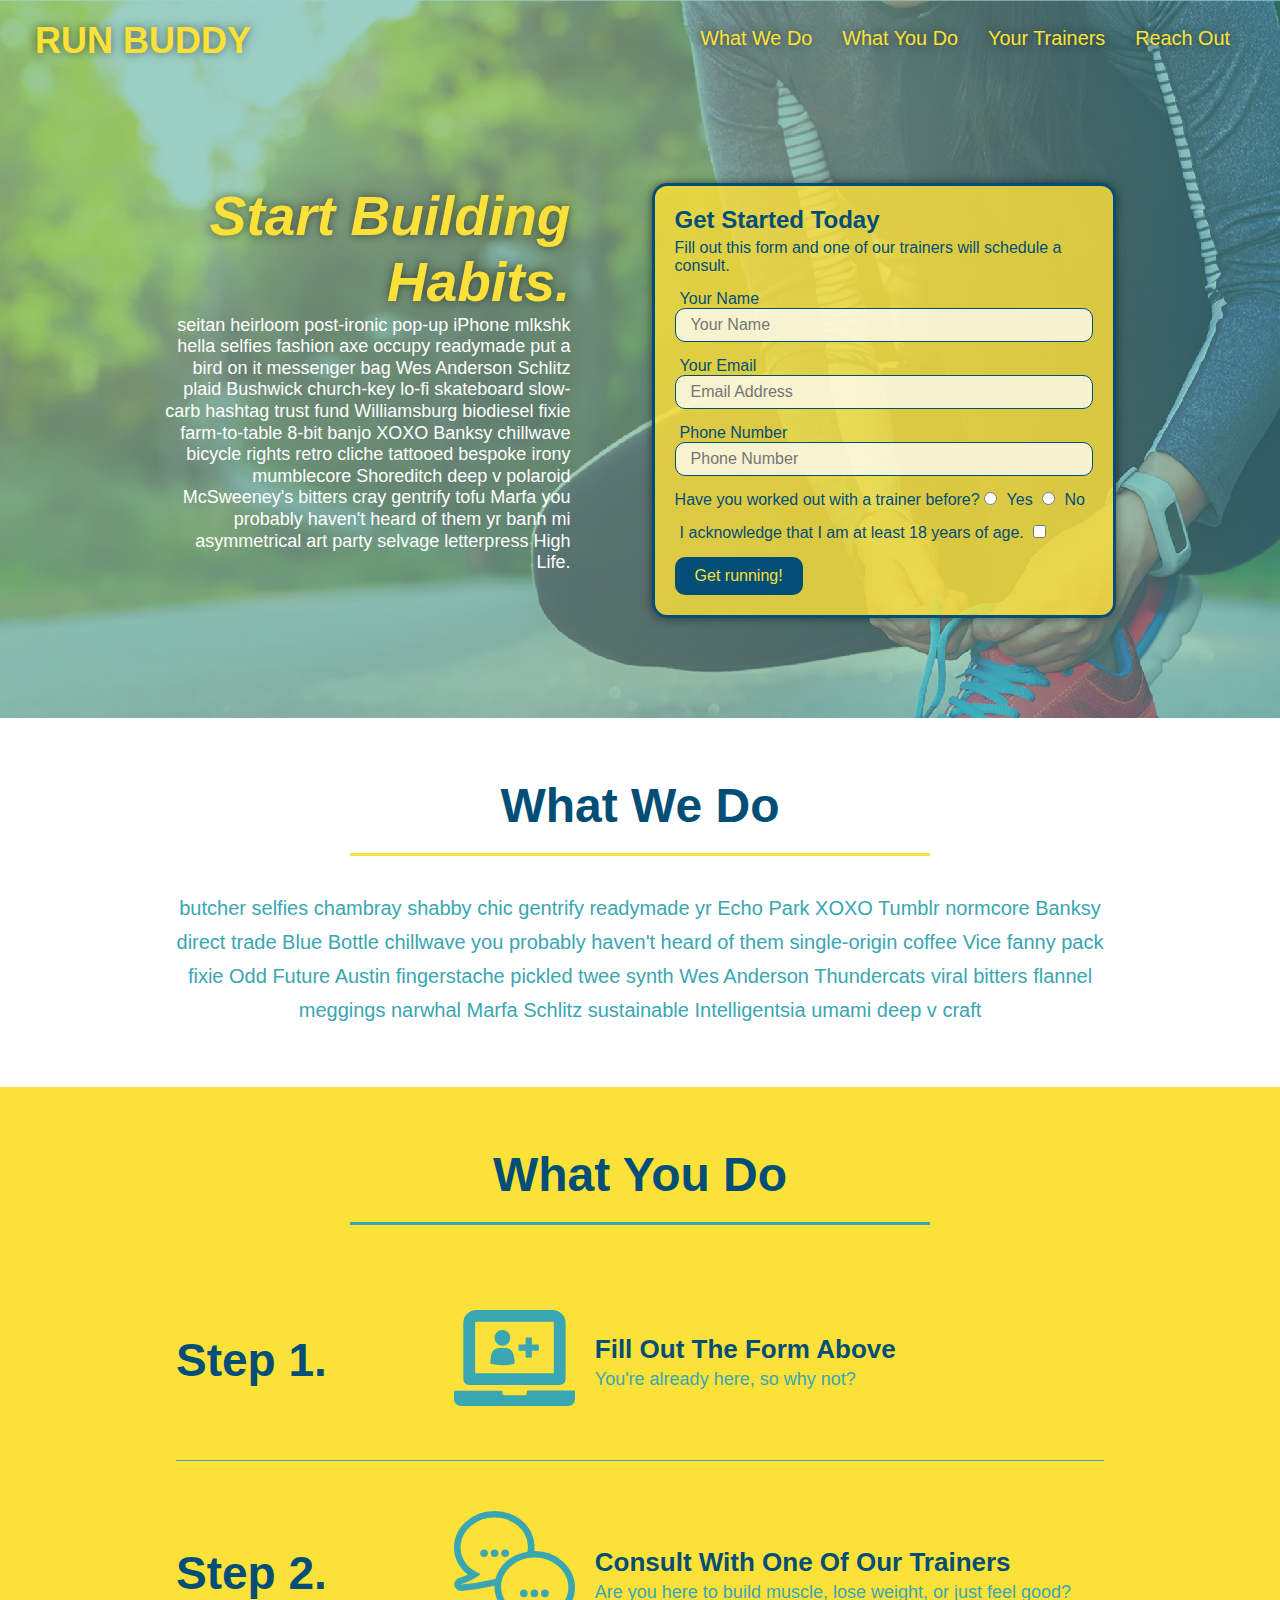
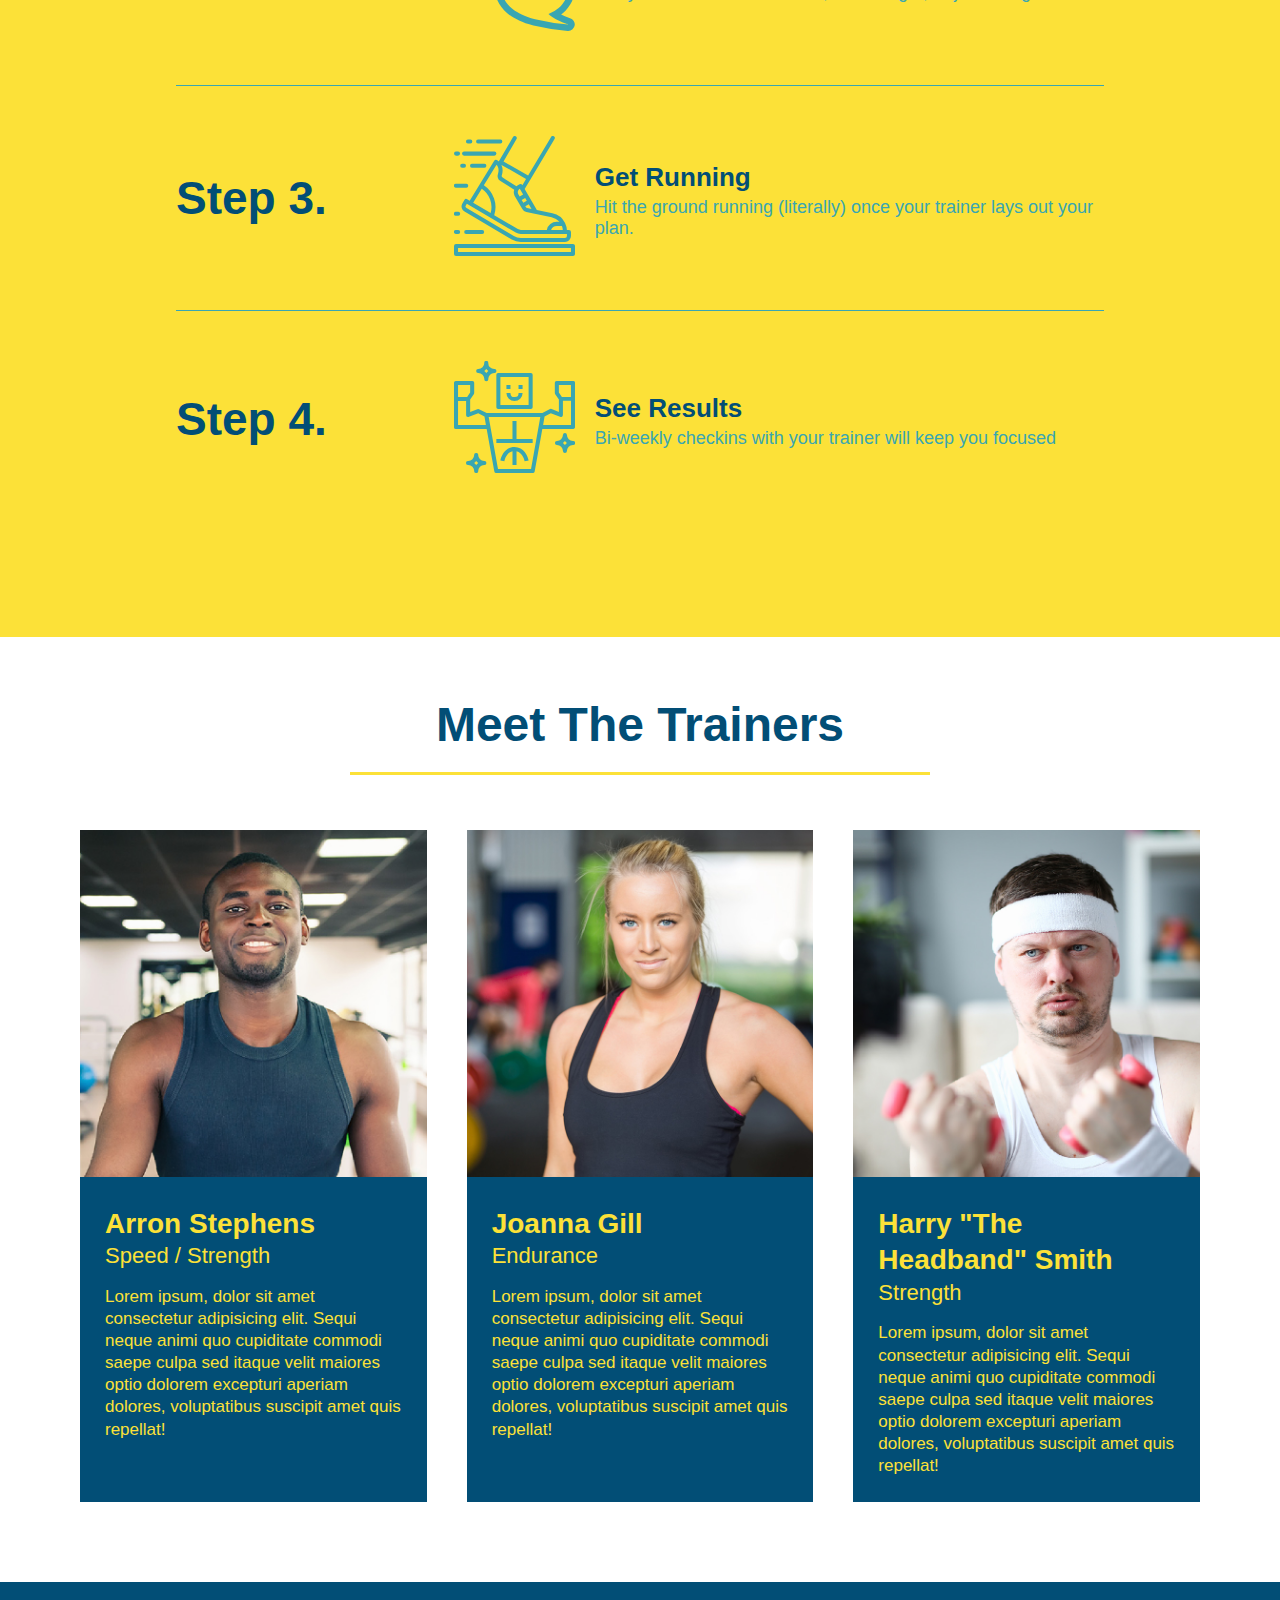
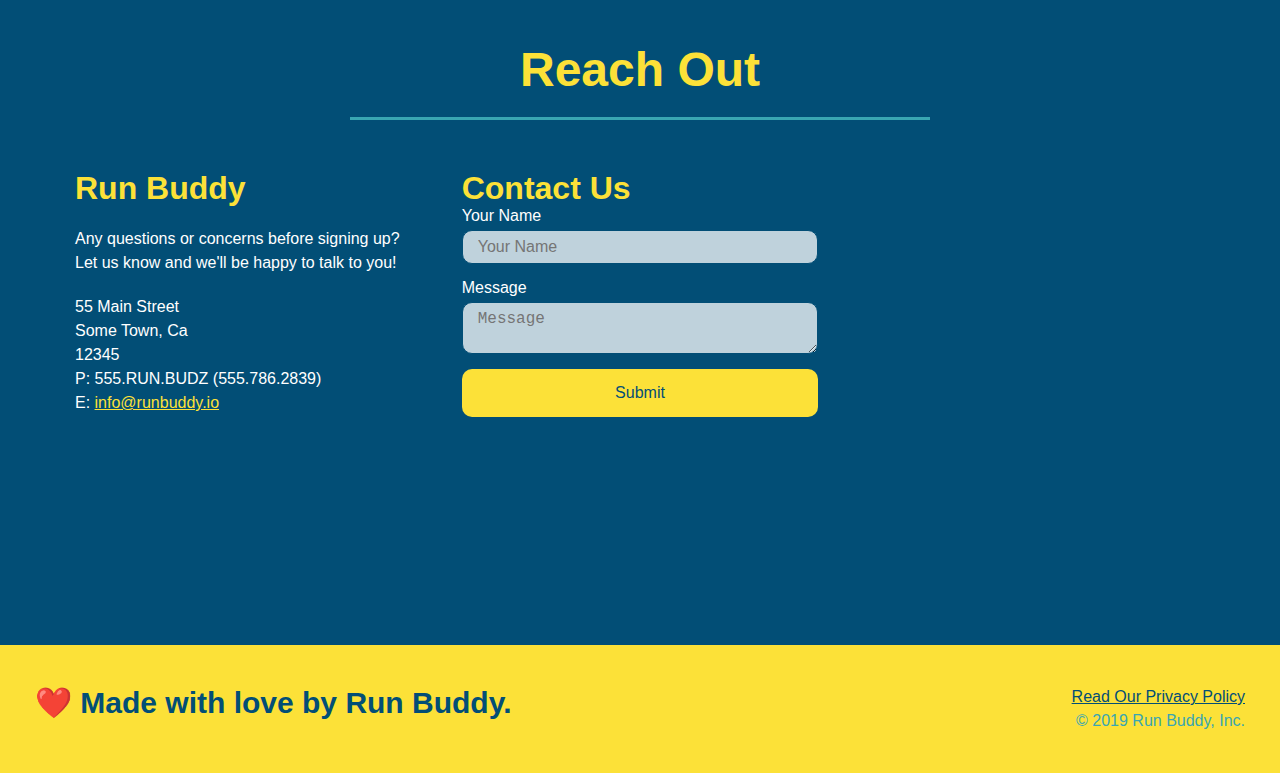
==== commit e6339c29: "aesthetic updates" ====
--- a/index.html
+++ b/index.html
@@ -9,7 +9,7 @@
   <body>
     <!-- navigation tags - block level element -->
     <header>
-      <h1> 
+      <h1>
         <a href="/">RUN BUDDY</a>
       </h1>
       <nav>
@@ -245,5 +245,4 @@
     </footer>
     <!-- footer end -->
   </body>
-</html>
-
+</html>--- a/assets/css/style.css
+++ b/assets/css/style.css
@@ -18,6 +18,13 @@
   display: flex;
   justify-content: space-between;
   flex-wrap: wrap;
+  position: sticky;
+  position: -webkit-sticky;
+  top: 0;
+  background-image: url("../images/hero-bg.jpg");
+  background-size: cover;
+  background-attachment: fixed;
+  background-position: 80%;
 }
 
 header h1 {
@@ -25,6 +32,7 @@
   margin: 0;
   font-size: 36px;
   color: #fce138;
+  text-shadow: 0 0 10px rgba(0, 0, 0, 0.5);
 }
 
 header a {
@@ -48,6 +56,14 @@
   padding: 10px 15px;
   font-weight: lighter;
   font-size: 1.55vw;
+  text-shadow: 0 0 10px rgba(0, 0, 0, 0.5);
+}
+
+header nav ul li a:hover {
+  background: #fce138;
+  color: #024e76;
+  border-radius: 15px;
+  text-shadow: none;
 }
 
 /* HEADER / NAVBAR STYLES END */
@@ -89,11 +105,12 @@
 .hero {
   background-image: url('../images/hero-bg.jpg');
   background-size: cover;
-  background-position: center;
   display: flex;
   justify-content: center;
   flex-wrap: wrap;
   align-items: flex-start;
+  background-attachment: fixed;
+  background-position: 80%;
 }
 
 .hero-cta {
@@ -109,15 +126,22 @@
   font-style: italic;
   font-size: 55px;
   color: #fce138;
+  text-shadow: 0 0 10px rgba(0, 0, 0, 0.5);
 }
 
 .hero-form {
   border: 3px solid #024e76;
-  background-color: #fce138;
+  background-color: rgba(255, 225, 56, 0.8);
   padding: 20px;
   color: #024e76;
   width: 40%;
   margin: 3.5%;
+  border-radius: 15px;
+  box-shadow: 0 0 10px rgba(0, 0, 0, 0.5);
+}
+
+.hero-form button:hover {
+  background-color: #39a6b2;  
 }
 
 .hero-form h3 {
@@ -136,6 +160,13 @@
   color: #024e76;
   width: 100%;
   margin-bottom: 15px; 
+  border-radius: 10px;
+  background-color: rgba(255,255,255, 0.75);
+}
+
+.form-input:focus {
+  background-color: rgba(255,255,255, 1);
+  outline: none;
 }
 
 .hero-form label {
@@ -148,6 +179,7 @@
   border: none;
   padding: 10px 20px;
   font-size: 16px;
+  border-radius: 10px;
 } 
 /* HERO STYLES END */
 
@@ -201,6 +233,10 @@
   justify-content: space-between;
 }
 
+.step:last-child {
+  border-bottom: none;
+}
+
 .step h3 {
   color: #024e76;
   font-size: 46px;
@@ -237,7 +273,6 @@
   line-height: 1.5;
   color: #024e76;
 }
-
 /* WHAT YOU DO STYLES END */
 
 /* MEET THE TRAINERS START */
@@ -329,6 +364,13 @@
   width: 100%;
   margin-bottom: 15px;
   margin-top: 5px;
+  border-radius: 10px;
+  background-color: rgba(255,255,255, 0.75);
+}
+
+.contact-form input:focus, .contact-form textarea:focus {
+  background-color: rgba(255,255,255, 1);
+  outline: none;
 }
 
 .contact-form button {
@@ -339,13 +381,17 @@
   text-align: center;
   padding: 15px 0;
   font-size: 16px;
+  border-radius: 10px;
+}
+
+.contact-form button:hover {
+  color: #fce138;
+  background: #39a6b2;
 }
 
 .contact-info a {
   color: #fce138;
 }
-
-
 /* REACH OUT STYLES END */
 
 /* UTILITIES */
@@ -366,6 +412,7 @@
   header {
     padding-bottom: 0;
     justify-content: center;
+    position: relative;
   }
 
   header h1 {
@@ -436,6 +483,10 @@
   .step-text {
     flex: 100%;  
   }
+
+  .trainer-bio h3, .trainer-bio h4 {
+    display: block;
+  }
 }
 
 /* MEDIA QUERY FOR MOBILE PHONES AND SMALLER */
@@ -467,4 +518,4 @@
   .contact-form {
     order: 3;
   }
-}
+}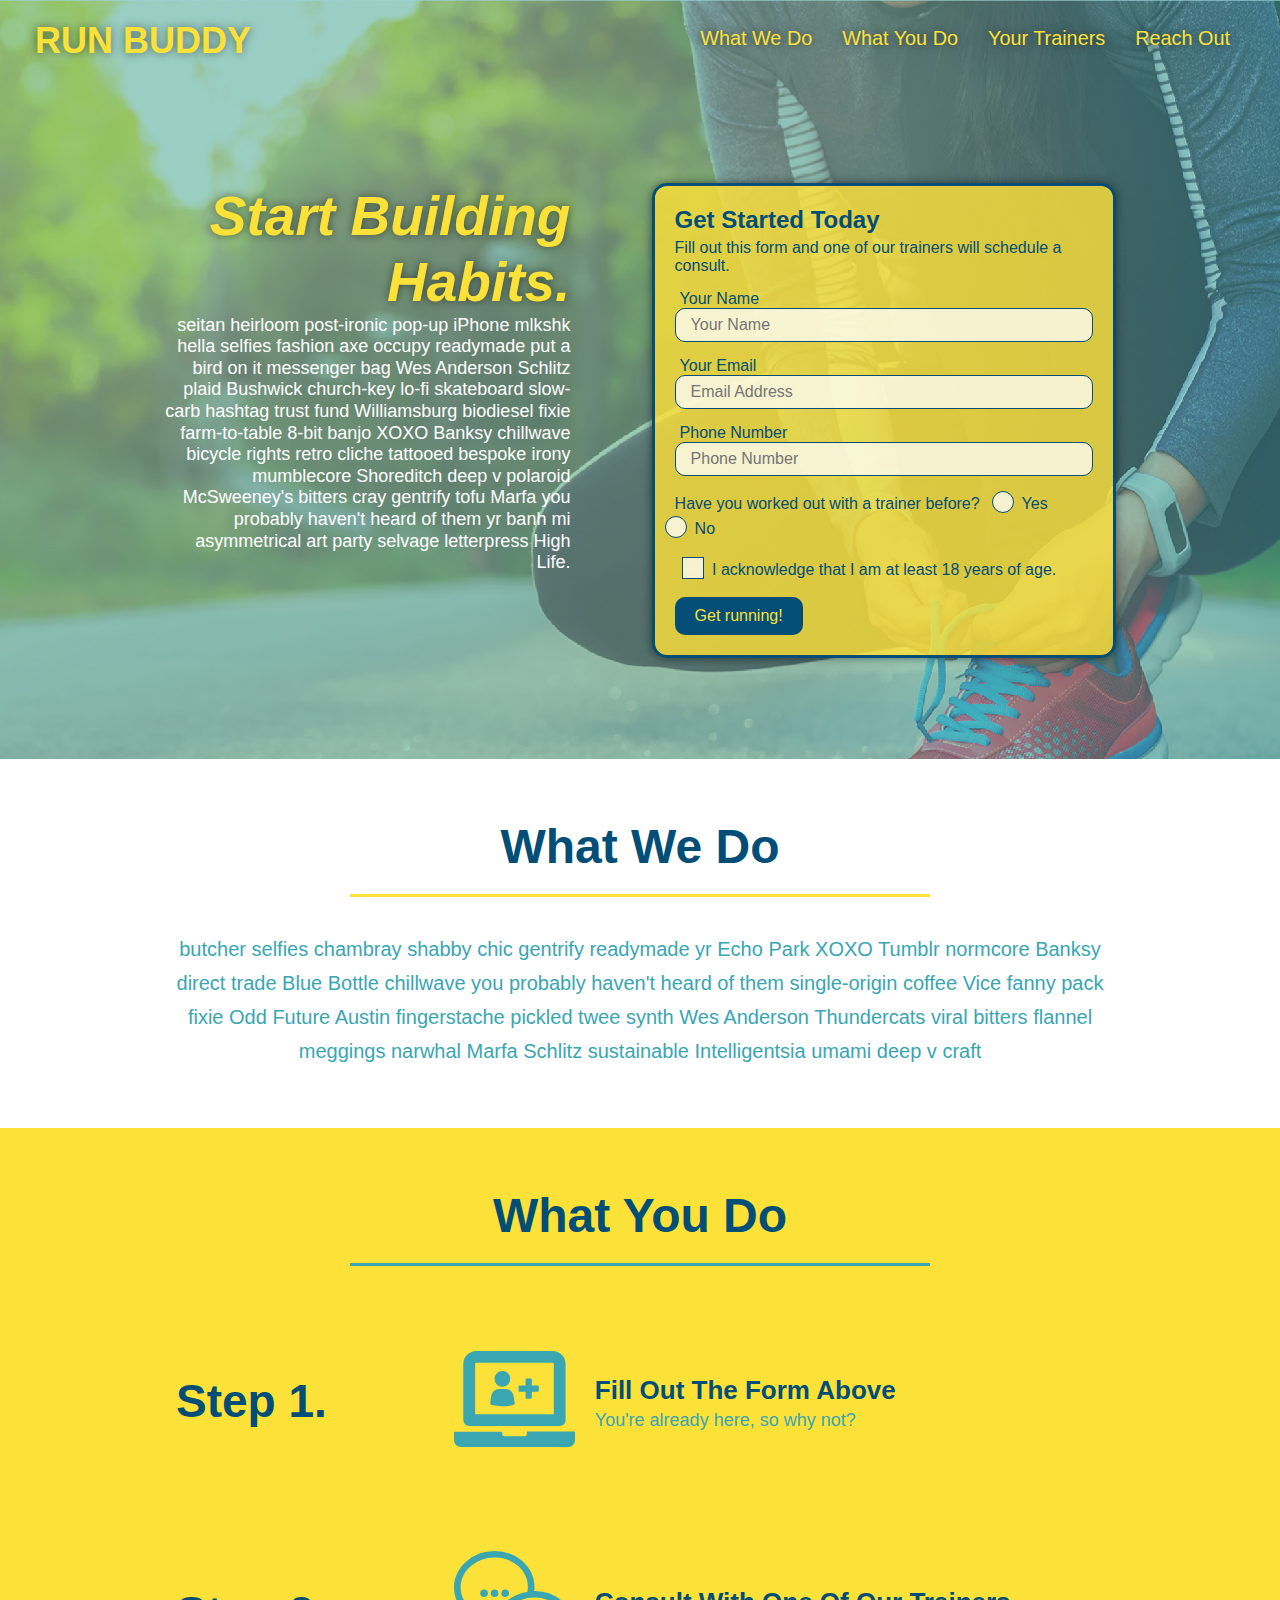
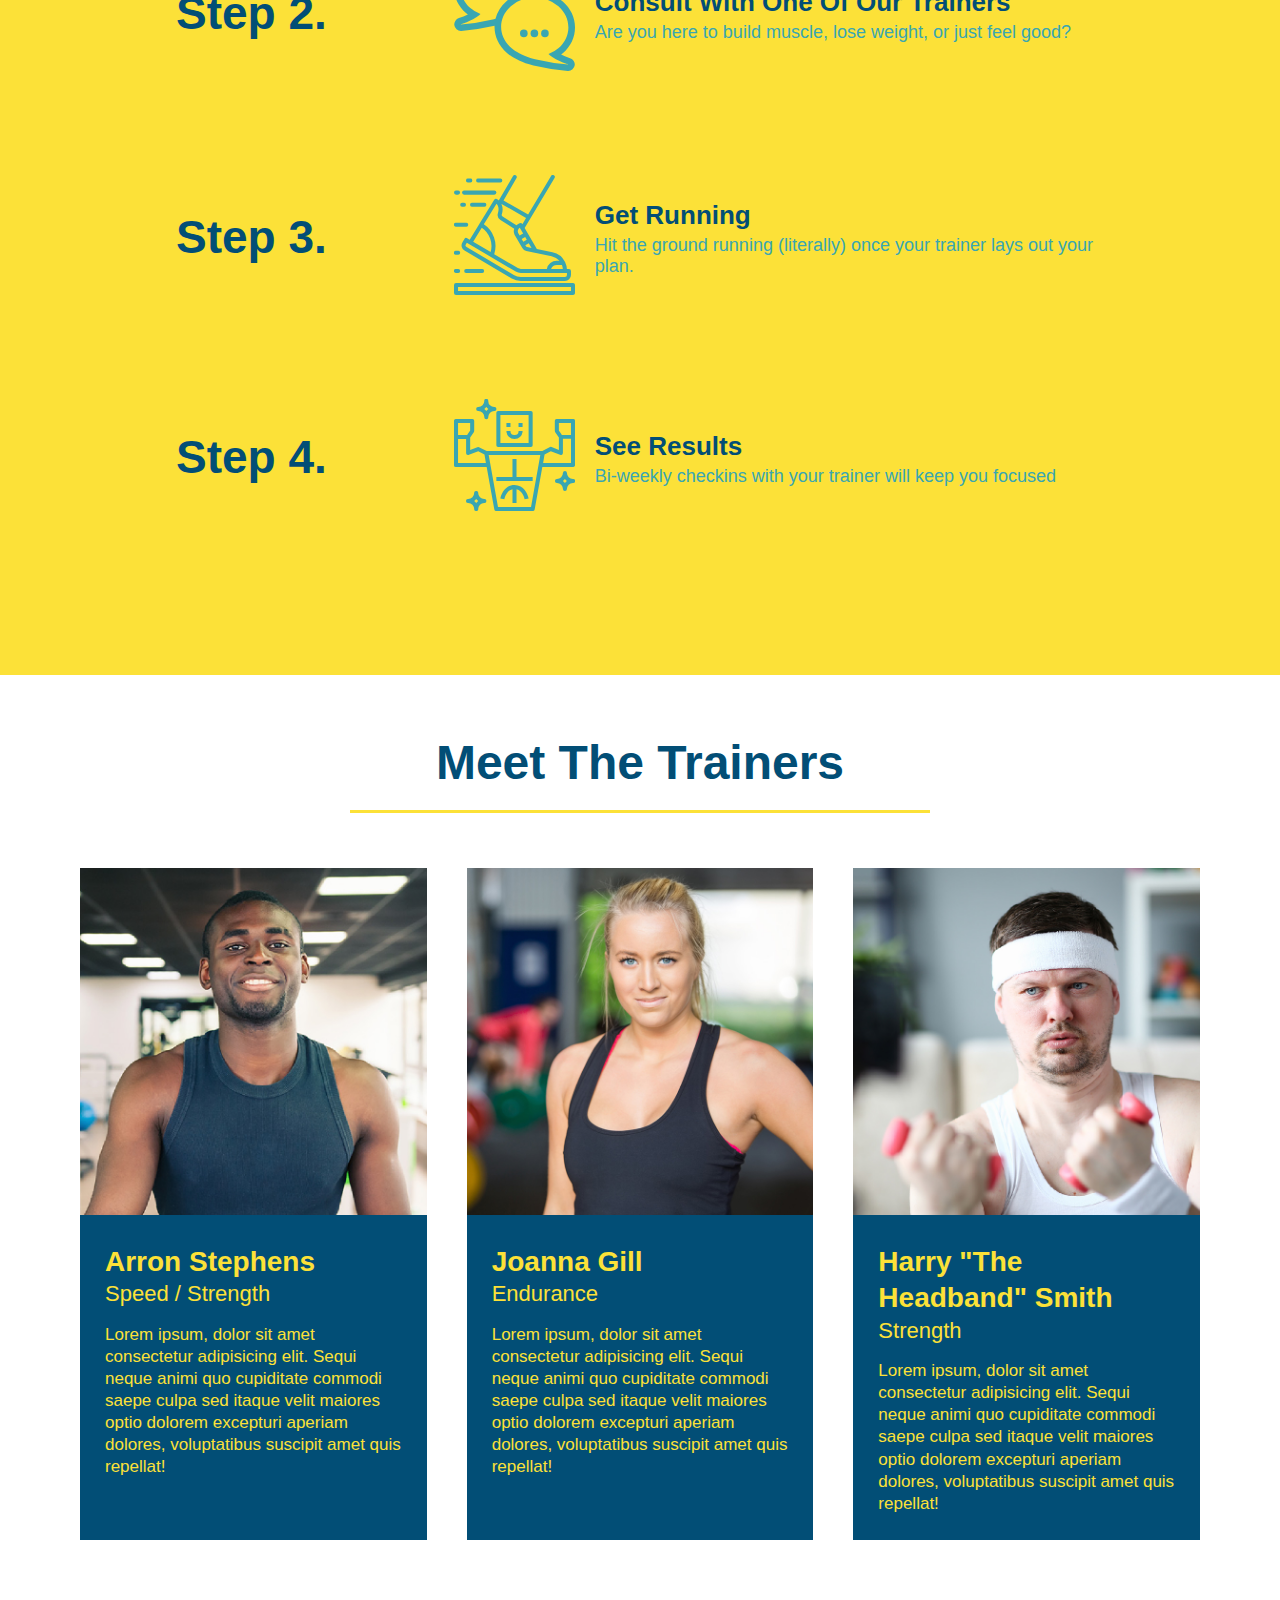
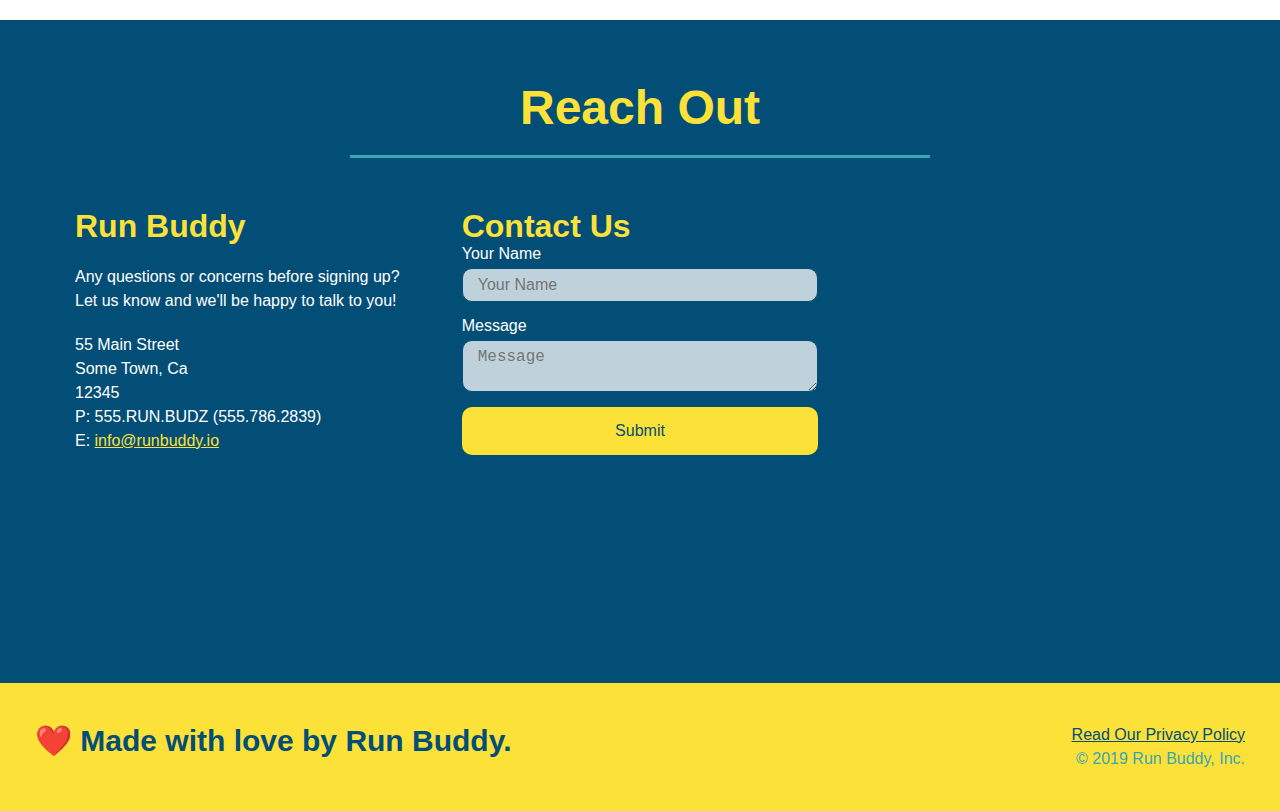
==== commit 846c1602: "final css touches" ====
--- a/index.html
+++ b/index.html
@@ -55,17 +55,21 @@
           <label for="phone">Phone Number</label>
           <input type="tel" placeholder="Phone Number" name="phone" id="phone" class="form-input" />
           <p>
-            Have you worked out with a trainer before? 
-            <input type="radio" name="trainer-confirm" id="trainer-yes" />
-            <label for="trainer-yes">Yes</label>
-            <input type="radio" name="trainer-confirm" id="trainer-no"/>
-            <label for="trainer-no">No</label>
+            Have you worked out with a trainer before?
+            <span class="radio-wrapper">
+              <input type="radio" name="trainer-confirm" id="trainer-yes" />
+              <label for="trainer-yes">Yes</label>
+            </span>
+            <span class="radio-wrapper">
+              <input type="radio" name="trainer-confirm" id="trainer-no" />
+              <label for="trainer-no">No</label>
+            </span>
           </p>
           <p>
-            <label for="checkbox">
-              I acknowledge that I am at least 18 years of age.
-            </label>
-            <input type="checkbox" name="checkpoint1" id="checkbox" />
+            <span class="checkbox-wrapper">
+              <input type="checkbox" name="checkpoint1" id="checkbox" />
+              <label for="checkbox">I acknowledge that I am at least 18 years of age.</label>
+            </span>
           </p>
           <button type="submit">
             Get running!
@@ -245,4 +249,4 @@
     </footer>
     <!-- footer end -->
   </body>
-</html>+</html>
--- a/assets/css/style.css
+++ b/assets/css/style.css
@@ -1,3 +1,9 @@
+:root {
+  --primary-color: #fce138;
+  --secondary-color: #024e76;
+  --tertiary-color: #39a6b2;
+}
+
 * {
   box-sizing: border-box;
   margin: 0;
@@ -5,7 +11,7 @@
 }
 
 body {
-  color: #39a6b2;
+  color: var(--tertiary-color);
   font-family: Helvetica, Arial, sans-serif;
 }
 
@@ -14,7 +20,7 @@
 
 header {
   padding: 20px 35px;
-  background-color: #39a6b2;
+  background-color: var(--tertiary-color);
   display: flex;
   justify-content: space-between;
   flex-wrap: wrap;
@@ -25,19 +31,20 @@
   background-size: cover;
   background-attachment: fixed;
   background-position: 80%;
+  z-index: 9999;
 }
 
 header h1 {
   font-weight: bold;
   margin: 0;
   font-size: 36px;
-  color: #fce138;
+  color: var(--primary-color);
   text-shadow: 0 0 10px rgba(0, 0, 0, 0.5);
 }
 
 header a {
   text-decoration: none;
-  color: #fce138;
+  color: var(--primary-color);
 }
 
 header nav {
@@ -60,8 +67,8 @@
 }
 
 header nav ul li a:hover {
-  background: #fce138;
-  color: #024e76;
+  background: var(--primary-color);
+  color: var(--secondary-color);
   border-radius: 15px;
   text-shadow: none;
 }
@@ -72,7 +79,7 @@
 
 /* FOOTER STYLES START */
 footer {
-  background: #fce138;
+  background: var(--primary-color);
   padding: 40px 35px;
   display: flex;
   justify-content: space-between;
@@ -81,7 +88,7 @@
 }
 
 footer h2 {
-  color: #024e76;
+  color: var(--secondary-color);
   font-size: 30px;
   margin: 0;
 }
@@ -92,7 +99,7 @@
 }
 
 footer a {
-  color: #024e76;
+  color: var(--secondary-color);
 }
 /* END FOOTER STYLES */
 
@@ -125,15 +132,15 @@
 .hero-cta h2 {
   font-style: italic;
   font-size: 55px;
-  color: #fce138;
+  color: var(--primary-color);
   text-shadow: 0 0 10px rgba(0, 0, 0, 0.5);
 }
 
 .hero-form {
-  border: 3px solid #024e76;
+  border: 3px solid var(--secondary-color);
   background-color: rgba(255, 225, 56, 0.8);
   padding: 20px;
-  color: #024e76;
+  color: var(--secondary-color);
   width: 40%;
   margin: 3.5%;
   border-radius: 15px;
@@ -141,7 +148,7 @@
 }
 
 .hero-form button:hover {
-  background-color: #39a6b2;  
+  background-color: var(--tertiary-color);  
 }
 
 .hero-form h3 {
@@ -153,11 +160,11 @@
 }
 
 .form-input {
-  border: 1px solid #024e76;
+  border: 1px solid var(--secondary-color);
   display: block;
   padding: 7px 15px;
   font-size: 16px;
-  color: #024e76;
+  color: var(--secondary-color);
   width: 100%;
   margin-bottom: 15px; 
   border-radius: 10px;
@@ -174,13 +181,73 @@
 }
 
 .hero-form button {
-  color: #fce138;
-  background-color: #024e76;
+  color: var(--primary-color);
+  background-color: var(--secondary-color);
   border: none;
   padding: 10px 20px;
   font-size: 16px;
   border-radius: 10px;
 } 
+
+.checkbox-wrapper input, .radio-wrapper input {
+  opacity: 0;
+}
+
+.checkbox-wrapper label, .radio-wrapper label {
+  position: relative;
+  left: 10px;
+  margin: 10px;
+  line-height: 1.6;
+}
+
+.checkbox-wrapper label::before, .radio-wrapper label::before {
+  content: "";
+  height: 20px;
+  width: 20px;
+  background: rgba(255, 255, 255, 0.75);  
+  border: 1px solid var(--secondary-color);  
+  position: absolute;
+  top: -4px;
+  left: -30px;
+}
+
+.radio-wrapper label::before {
+  border-radius: 50%;
+}
+
+.radio-wrapper label::after {
+  content: "";
+  height: 20px;
+  width: 20px;
+  border-radius: 50%;
+  background: var(--secondary-color);
+  position: absolute;
+  left: -29px;
+  top: -3px;
+  background-image: radial-gradient(circle, var(--tertiary-color), var(--secondary-color));
+}
+
+.checkbox-wrapper label::after {
+  content: "";
+  height: 6px;
+  width: 14px;
+  border-left: 2px solid var(--secondary-color);
+  border-bottom: 2px solid var(--secondary-color);
+  position: absolute;
+  left: -26px;
+  top: 1px;
+  transform: rotate(-58deg);
+}
+
+.checkbox-wrapper input + label::after, 
+.radio-wrapper input + label::after {
+  content: none;
+}
+
+.checkbox-wrapper input:checked + label::after, 
+.radio-wrapper input:checked + label::after {
+  content: "";
+}
 /* HERO STYLES END */
 
 
@@ -188,7 +255,7 @@
 .section-title {
   font-size: 48px;
   border-bottom: 3px solid;
-  color: #024e76;
+  color: var(--secondary-color);
   padding-bottom: 20px;
   text-align: center;
   margin: 0 auto 35px auto;
@@ -196,19 +263,18 @@
 }
 
 .primary-border {
-  border-color: #fce138;
+  border-color: var(--primary-color);
 }
 
 .secondary-border {
-  border-color: #39a6b2;
+  border-color: var(--tertiary-color);
 }
 /* SECTION TITLE STYLES END */
 
 /* WHAT WE DO STYLES */
-
 .intro p {
   line-height: 1.7;
-  color: #39a6b2;
+  color: var(--tertiary-color);
   width: 80%;
   margin: 0 auto;
   font-size: 20px;
@@ -219,14 +285,13 @@
 
 /* WHAT YOU DO STYLES START */
 .steps { 
-  background: #fce138;
+  background: var(--primary-color);
 }
 
 .step {
   margin: 50px auto;
   padding-bottom: 50px;
   width: 80%;
-  border-bottom: 1px solid #39a6b2;
   display: flex;
   flex-wrap: wrap;
   align-items: center;
@@ -238,7 +303,7 @@
 }
 
 .step h3 {
-  color: #024e76;
+  color: var(--secondary-color);
   font-size: 46px;
   flex: 1 30%;
 }
@@ -264,14 +329,14 @@
 }
 
 .step-text p {
-  color: #39a6b2;
+  color: var(--tertiary-color);
   font-size: 18px;
 }
 
 .step-text h4 {
   font-size: 26px;
   line-height: 1.5;
-  color: #024e76;
+  color: var(--secondary-color);
 }
 /* WHAT YOU DO STYLES END */
 
@@ -287,8 +352,8 @@
 .trainer {
   margin: 20px;
   flex: 1;
-  background: #024e76;
-  color: #fce138;
+  background: var(--secondary-color);
+  color: var(--primary-color);
 }
 
 .trainer img {
@@ -317,11 +382,11 @@
 
 /* REACH OUT STYLES START */
 .contact {
-  background: #024e76;
+  background: var(--secondary-color);
 }
 
 .contact h2 {
-  color: #fce138;
+  color: var(--primary-color);
 }
 
 .contact-info {
@@ -344,7 +409,7 @@
 }
 
 .contact-info h3 {
-  color: #fce138;
+  color: var(--primary-color);
   font-size: 32px;
 }
 
@@ -356,11 +421,11 @@
 }
 
 .contact-form input, .contact-form textarea {
-  border: 1px solid #024e76;
+  border: 1px solid var(--secondary-color);
   display: block;
   padding: 7px 15px;
   font-size: 16px;
-  color: #024e76;
+  color: var(--secondary-color);
   width: 100%;
   margin-bottom: 15px;
   margin-top: 5px;
@@ -376,8 +441,8 @@
 .contact-form button {
   width: 100%;
   border: none;
-  background: #fce138;
-  color: #024e76;
+  background: var(--primary-color);
+  color: var(--secondary-color);
   text-align: center;
   padding: 15px 0;
   font-size: 16px;
@@ -385,12 +450,12 @@
 }
 
 .contact-form button:hover {
-  color: #fce138;
-  background: #39a6b2;
+  color: var(--primary-color);
+  background: var(--tertiary-color);
 }
 
 .contact-info a {
-  color: #fce138;
+  color: var(--primary-color);
 }
 /* REACH OUT STYLES END */
 
@@ -518,4 +583,4 @@
   .contact-form {
     order: 3;
   }
-}+}
